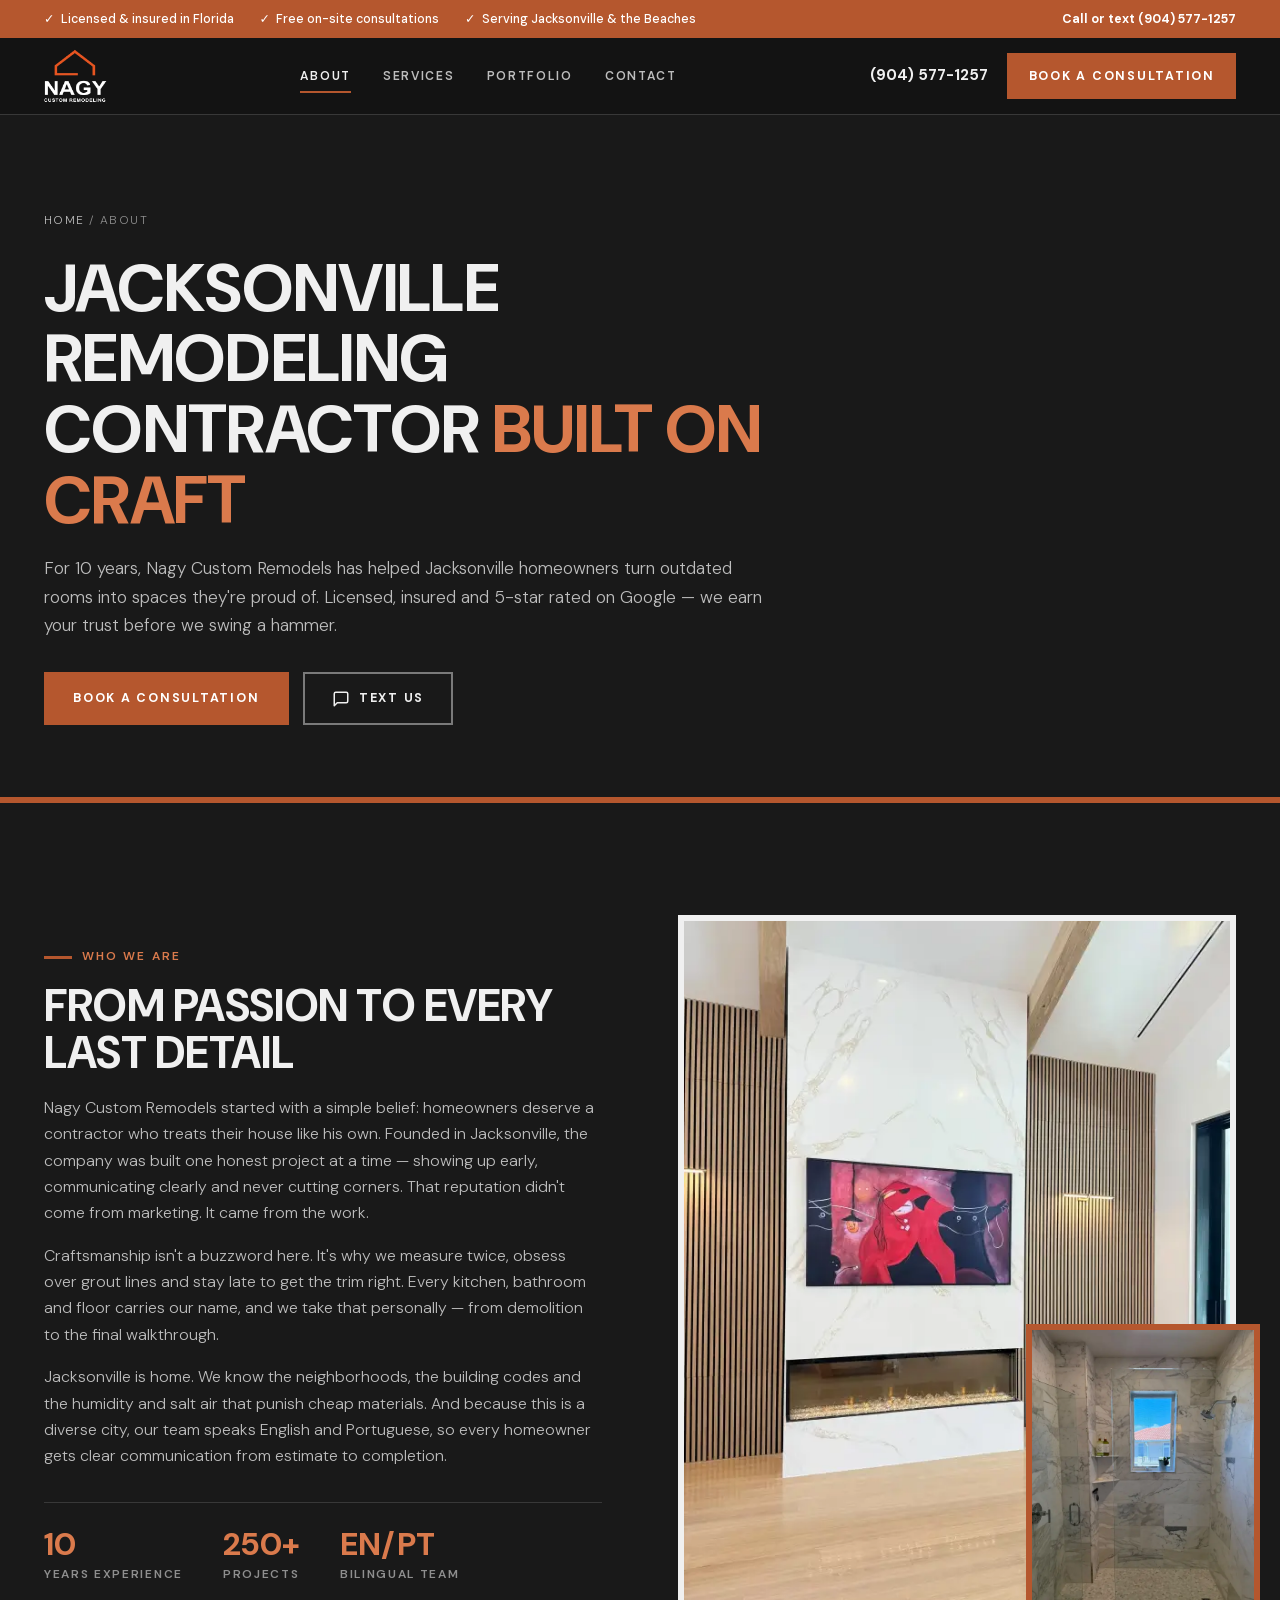
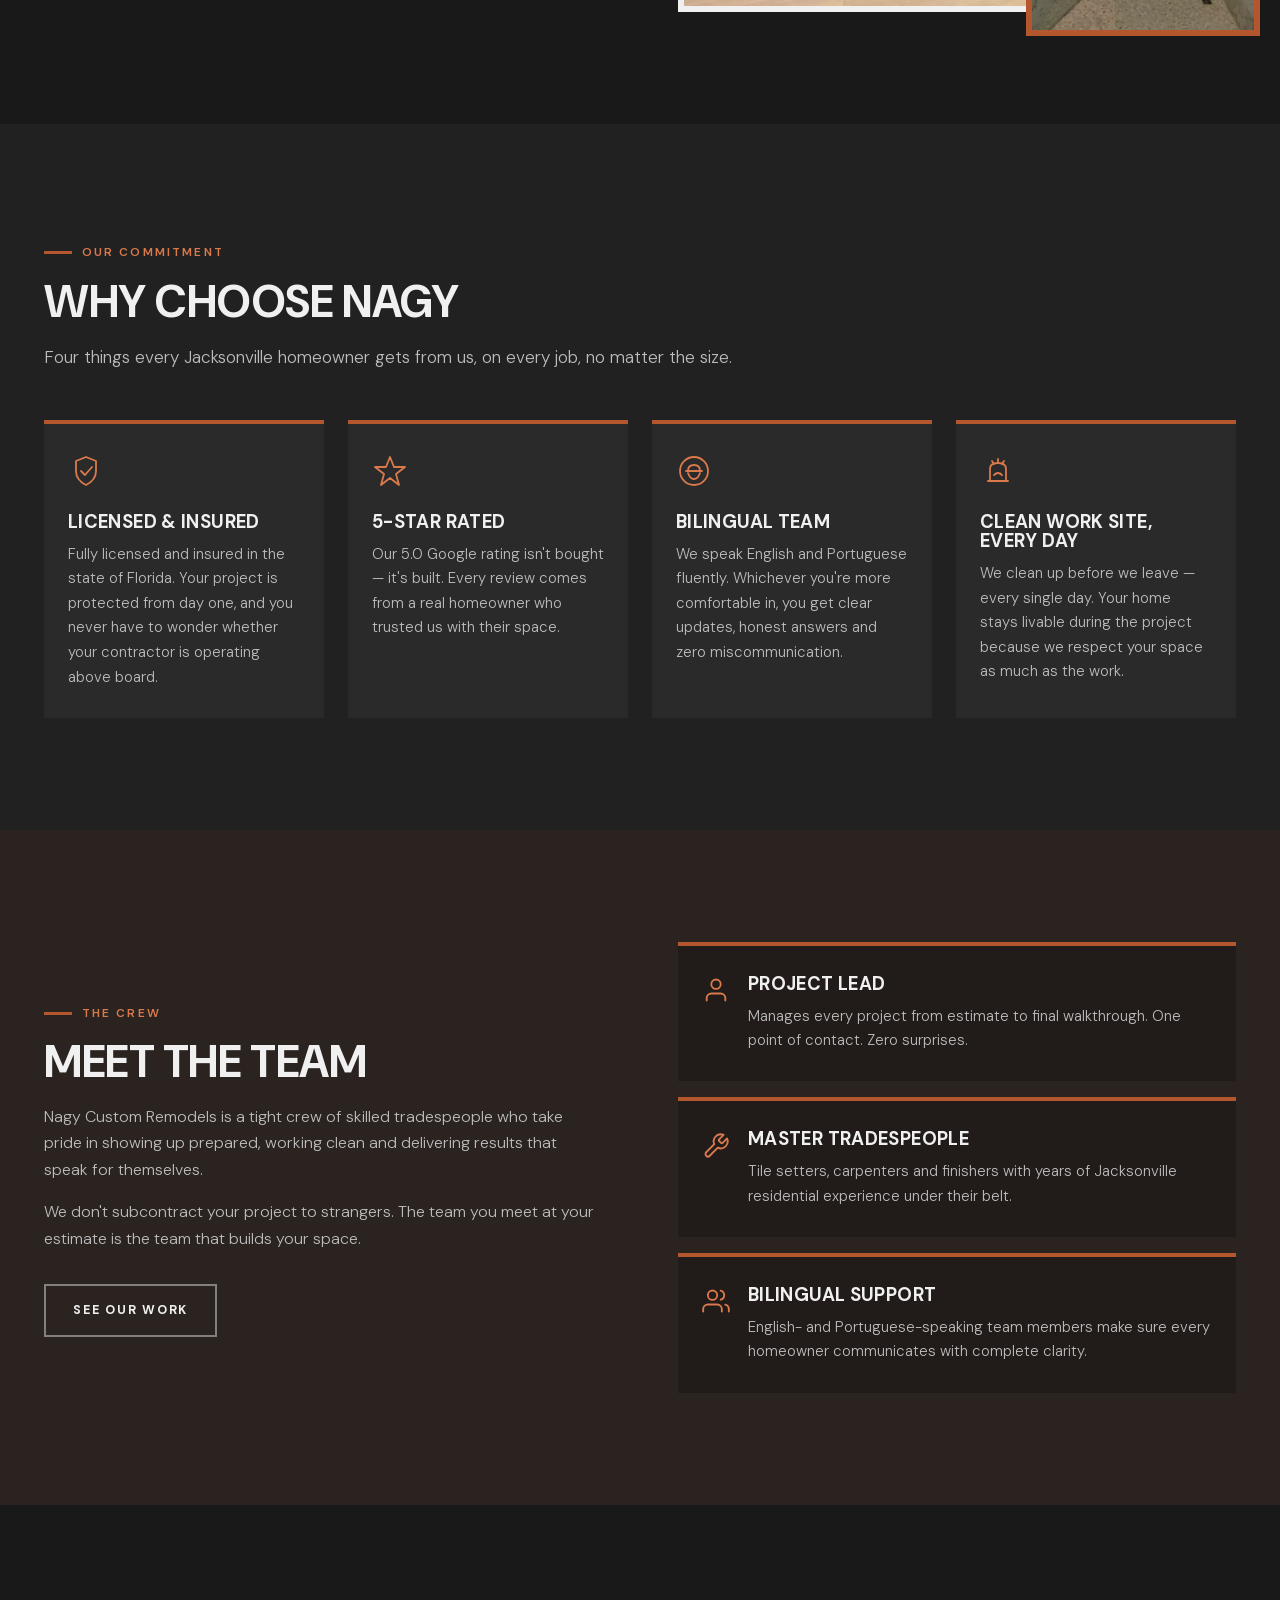
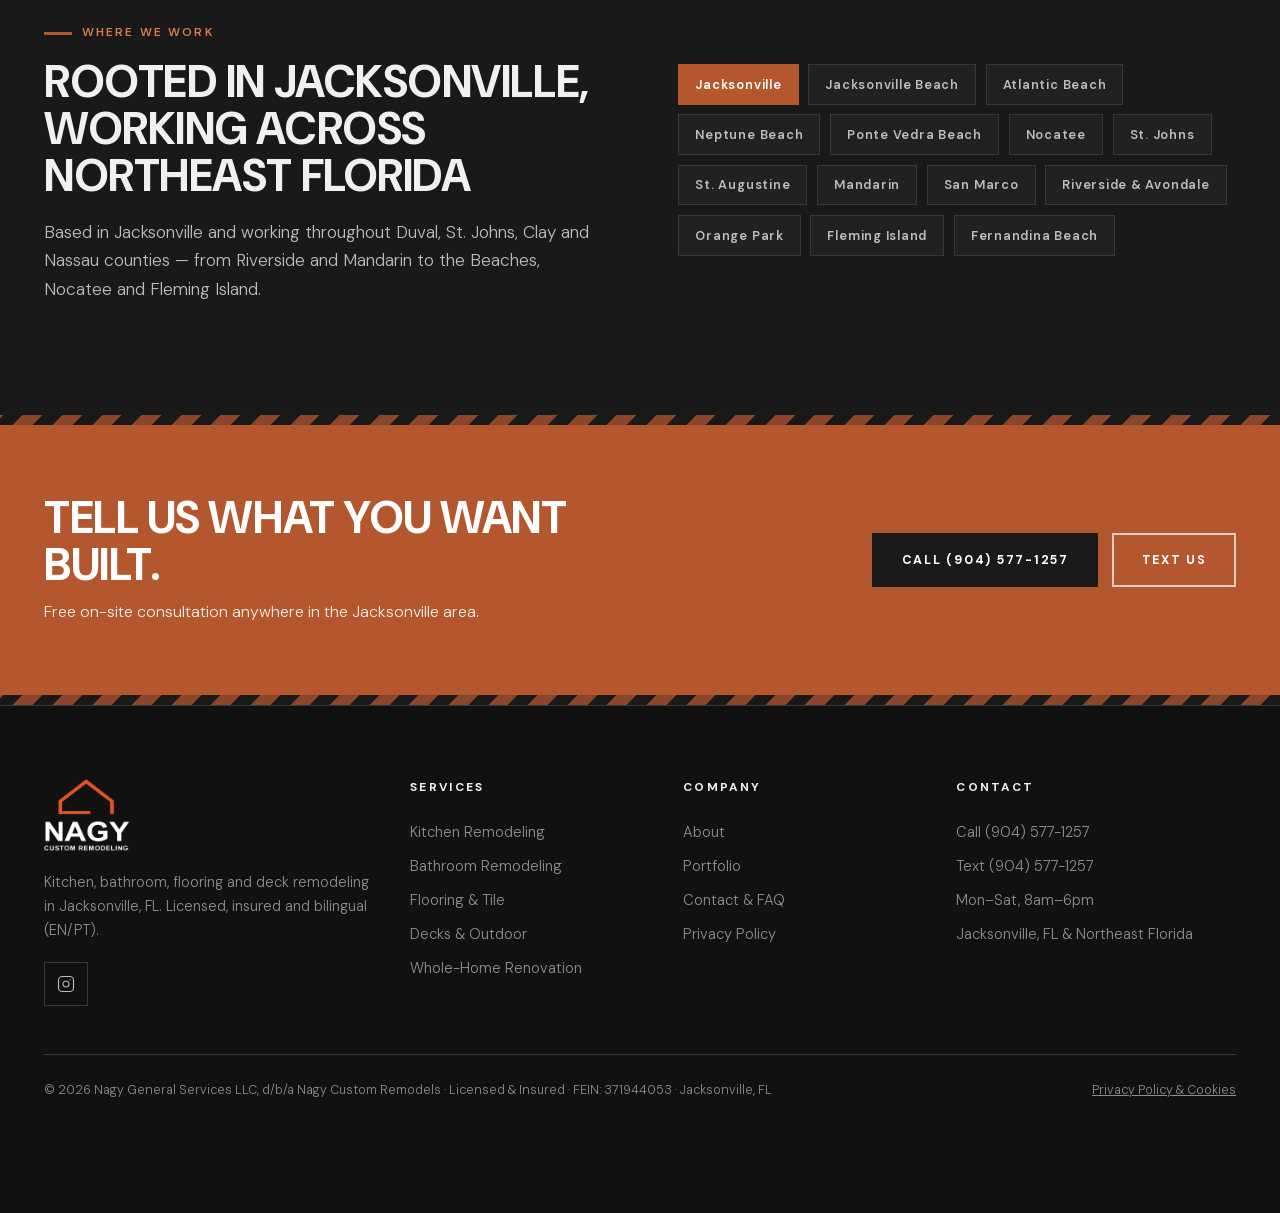
==== about/index.html @ 558ab545 "OG image nova (1200x630 JPG, nome Nagy Custom Remodels, foto nova) com og:image:type e og:image:alt " ====
<!DOCTYPE html>
<html lang="en" class="no-js">
<head>
  <meta charset="UTF-8">
  <meta name="facebook-domain-verification" content="wzfsiqrgyurxr0s23bkiso5p03whex" />
  <meta name="viewport" content="width=device-width, initial-scale=1.0">
  <title>About Nagy Custom Remodels | Jacksonville, FL Contractor</title>
  <meta name="description" content="Meet Nagy Custom Remodels: a licensed, insured, bilingual remodeling crew with 10 years and 250+ projects across Jacksonville and Northeast Florida.">
  <link rel="canonical" href="https://nagycustomremodels.com/about/">

  <meta property="og:type"        content="website">
  <meta property="og:site_name"   content="Nagy Custom Remodels">
  <meta property="og:url"         content="https://nagycustomremodels.com/about/">
  <meta property="og:title"       content="About Nagy Custom Remodels | Jacksonville, FL Remodeling Contractor">
  <meta property="og:description" content="A Jacksonville remodeling crew built on craft and driven by trust. Licensed, insured, bilingual (EN/PT), 250+ projects across Northeast Florida.">
  <meta property="og:image"       content="https://nagycustomremodels.com/assets/og-nagy-custom-remodels-jacksonville-fl.jpg">
  <meta property="og:image:width" content="1200">
  <meta property="og:image:height" content="630">
  <meta property="og:image:type" content="image/jpeg">
  <meta property="og:image:alt" content="Nagy Custom Remodels: kitchen and bath remodeling in Jacksonville, FL. Call (904) 577-1257.">
  <meta property="og:locale"      content="en_US">
  <meta name="twitter:card"        content="summary_large_image">
  <meta name="twitter:title"       content="About Nagy Custom Remodels | Jacksonville, FL">
  <meta name="twitter:description" content="A Jacksonville remodeling crew built on craft and driven by trust. Licensed, insured and bilingual.">
  <meta name="twitter:image"       content="https://nagycustomremodels.com/assets/og-nagy-custom-remodels-jacksonville-fl.jpg">
  <meta name="theme-color" content="#191919">

  <script type="application/ld+json">
  {
    "@context": "https://schema.org",
    "@graph": [
      {
        "@type": "GeneralContractor",
        "@id": "https://nagycustomremodels.com/#business",
        "name": "Nagy Custom Remodels",
        "legalName": "Nagy General Services LLC",
        "url": "https://nagycustomremodels.com/",
        "telephone": "+1-904-577-1257",
        "logo": "https://nagycustomremodels.com/assets/icon-512.png",
        "image": [
          "https://nagycustomremodels.com/assets/primary-bathroom-freestanding-tub-marble-walls-jacksonville-fl.webp",
          "https://nagycustomremodels.com/assets/kitchen-remodel-white-cabinets-island.webp"
        ],
        "description": "Licensed and insured remodeling contractor in Jacksonville, FL: kitchen and bathroom remodeling, flooring, tile, decks, built-ins and whole-home renovations across Northeast Florida.",
        "priceRange": "$$-$$$",
        "knowsLanguage": ["en", "pt"],
        "address": { "@type": "PostalAddress", "addressLocality": "Jacksonville", "addressRegion": "FL", "addressCountry": "US" },
        "geo": { "@type": "GeoCoordinates", "latitude": 30.3322, "longitude": -81.6557 },
        "areaServed": [
          { "@type": "City", "name": "Jacksonville, FL" },
          { "@type": "City", "name": "Jacksonville Beach, FL" },
          { "@type": "City", "name": "Atlantic Beach, FL" },
          { "@type": "City", "name": "Neptune Beach, FL" },
          { "@type": "City", "name": "Ponte Vedra Beach, FL" },
          { "@type": "Place", "name": "Nocatee, FL" },
          { "@type": "Place", "name": "St. Johns, FL" },
          { "@type": "City", "name": "St. Augustine, FL" },
          { "@type": "City", "name": "Orange Park, FL" },
          { "@type": "Place", "name": "Fleming Island, FL" },
          { "@type": "City", "name": "Fernandina Beach, FL" }
        ],
        "openingHoursSpecification": {
          "@type": "OpeningHoursSpecification",
          "dayOfWeek": ["Monday","Tuesday","Wednesday","Thursday","Friday","Saturday"],
          "opens": "08:00",
          "closes": "18:00"
        },
        "sameAs": ["https://www.instagram.com/nagycustomremodels", "https://g.page/r/CTS8U1uaVWHhEBM"]
      },
      {
        "@type": "BreadcrumbList",
        "@id": "https://nagycustomremodels.com/about/#breadcrumb",
        "itemListElement": [
          { "@type": "ListItem", "position": 1, "name": "Home", "item": "https://nagycustomremodels.com/" },
          { "@type": "ListItem", "position": 2, "name": "About", "item": "https://nagycustomremodels.com/about/" }
        ]
      },
      {
        "@type": "AboutPage",
        "@id": "https://nagycustomremodels.com/about/#webpage",
        "url": "https://nagycustomremodels.com/about/",
        "name": "About Nagy Custom Remodels | Jacksonville, FL Contractor",
        "description": "Meet Nagy Custom Remodels: a licensed, insured, bilingual remodeling crew with 10 years and 250+ projects across Jacksonville and Northeast Florida.",
        "inLanguage": "en-US",
        "about": { "@id": "https://nagycustomremodels.com/#business" },
        "mainEntity": { "@id": "https://nagycustomremodels.com/#business" },
        "breadcrumb": { "@id": "https://nagycustomremodels.com/about/#breadcrumb" },
        "primaryImageOfPage": "https://nagycustomremodels.com/assets/living-room-fireplace-marble-wood-slat-wall-jacksonville-fl.webp"
      }
    ]
  }
  </script>

  <!-- Google Tag Manager (adiado: 1ª interação ou 3 s após o load, para não travar o carregamento) -->
  <script>(function(w,d){w.dataLayer=w.dataLayer||[];var ev=['scroll','pointerdown','keydown','touchstart'],done=0;
  function go(){if(done)return;done=1;ev.forEach(function(e){w.removeEventListener(e,go)});
  w.dataLayer.push({'gtm.start':new Date().getTime(),event:'gtm.js'});var j=d.createElement('script');
  j.async=true;j.src='https://www.googletagmanager.com/gtm.js?id=GTM-T8LSBB48';d.head.appendChild(j)}
  ev.forEach(function(e){w.addEventListener(e,go,{passive:true})});
  w.addEventListener('load',function(){setTimeout(go,3000)})})(window,document);</script>
  <!-- End Google Tag Manager -->

  <link rel="icon" type="image/png" sizes="48x48" href="/assets/favicon-48.png">
  <link rel="manifest" href="/manifest.json">
  <link rel="apple-touch-icon" href="/assets/apple-touch-icon.png">
  <link rel="preload" href="/assets/fonts/dmsans-latin.woff2" as="font" type="font/woff2" crossorigin>
  <link rel="stylesheet" href="/assets/style.css">
  <script src="/assets/site.js" defer></script>
  <style>
    /* about: ícones dos diferenciais e lista da equipe (não existem no style.css) */
    .feat-ico { width: 36px; height: 36px; color: var(--accent-l); margin-bottom: 1rem; }
    .team-list { display: grid; gap: 1rem; }
    .team-list .feat { display: grid; grid-template-columns: auto 1fr; gap: 0 1.1rem; align-items: start; background: rgba(0,0,0,.22); }
    .team-list .feat-ico { width: 28px; height: 28px; margin: .1rem 0 0; grid-row: span 2; }
  </style>
</head>
<body>
<!-- Google Tag Manager (noscript) -->
<noscript><iframe src="https://www.googletagmanager.com/ns.html?id=GTM-T8LSBB48"
height="0" width="0" style="display:none;visibility:hidden"></iframe></noscript>
<!-- End Google Tag Manager (noscript) -->
<a class="skip-link" href="#main">Skip to content</a>

<div class="topbar">
  <div class="container">
    <div class="topbar-items">
      <span>Licensed &amp; insured in Florida</span>
      <span>Free on-site consultations</span>
      <span>Serving Jacksonville &amp; the Beaches</span>
    </div>
    <a href="tel:+19045771257">Call or text (904) 577-1257</a>
  </div>
</div>

<header class="nav" id="mainNav">
  <div class="container nav-inner">
    <a href="/" class="logo" aria-label="Nagy Custom Remodels — home">
      <img src="/assets/logo-original-branco.webp" alt="Nagy Custom Remodels" width="210" height="180">
    </a>
    <nav aria-label="Main">
      <ul class="nav-links">
        <li><a href="/about/" aria-current="page">About</a></li>
        <li><a href="/services/">Services</a></li>
        <li><a href="/portfolio/">Portfolio</a></li>
        <li><a href="/contact/">Contact</a></li>
      </ul>
    </nav>
    <div class="nav-right">
      <a href="tel:+19045771257" class="nav-phone">(904) 577-1257</a>
      <a href="/contact/#book" class="btn">Book a Consultation</a>
      <button class="hamburger" id="hamburger" type="button" aria-label="Open menu" aria-expanded="false" aria-controls="mobMenu">
        <span></span><span></span><span></span>
      </button>
    </div>
  </div>
</header>

<div class="mob-menu" id="mobMenu">
  <a href="/about/" aria-current="page">About</a>
  <a href="/services/">Services</a>
  <a href="/portfolio/">Portfolio</a>
  <a href="/contact/">Contact</a>
  <a href="tel:+19045771257">Call (904) 577-1257</a>
  <a href="sms:+19045771257">Text us (iMessage / SMS)</a>
  <a href="https://instagram.com/nagycustomremodels" target="_blank" rel="noopener noreferrer">Instagram @nagycustomremodels</a>
  <a href="/contact/#book" class="btn">Book a Consultation</a>
</div>

<main id="main">

<!-- ═══════════ PAGE HERO ═══════════ -->
<section class="page-hero">
  <div class="container">
    <p class="breadcrumb"><a href="/">Home</a> / <span aria-current="page">About</span></p>
    <h1 class="h1">Jacksonville Remodeling Contractor <em>Built on Craft</em></h1>
    <p class="lead">For 10 years, Nagy Custom Remodels has helped Jacksonville homeowners turn outdated rooms into spaces they're proud of. Licensed, insured and 5-star rated on Google — we earn your trust before we swing a hammer.</p>
    <div class="btn-row" style="margin-top:2rem">
      <a href="/contact/#book" class="btn">Book a Consultation</a>
      <a href="sms:+19045771257" class="btn btn-ghost">
        <svg width="18" height="18" viewBox="0 0 24 24" fill="none" stroke="currentColor" stroke-width="2" stroke-linecap="round" stroke-linejoin="round" aria-hidden="true"><path d="M21 15a2 2 0 0 1-2 2H7l-4 4V5a2 2 0 0 1 2-2h14a2 2 0 0 1 2 2z"/></svg>
        Text Us
      </a>
    </div>
  </div>
</section>

<!-- ═══════════ OUR STORY ═══════════ -->
<section class="sec" id="story">
  <div class="container split">
    <div class="split-copy">
      <span class="eyebrow reveal">Who we are</span>
      <h2 class="h2 reveal d1">From passion to every last detail</h2>
      <p class="reveal d2">Nagy Custom Remodels started with a simple belief: homeowners deserve a contractor who treats their house like his own. Founded in Jacksonville, the company was built one honest project at a time — showing up early, communicating clearly and never cutting corners. That reputation didn't come from marketing. It came from the work.</p>
      <p class="reveal d2">Craftsmanship isn't a buzzword here. It's why we measure twice, obsess over grout lines and stay late to get the trim right. Every kitchen, bathroom and floor carries our name, and we take that personally — from demolition to the final walkthrough.</p>
      <p class="reveal d3">Jacksonville is home. We know the neighborhoods, the building codes and the humidity and salt air that punish cheap materials. And because this is a diverse city, our team speaks English and Portuguese, so every homeowner gets clear communication from estimate to completion.</p>
      <div class="mini-stats reveal d3">
        <div><strong>10</strong><span>Years experience</span></div>
        <div><strong>250+</strong><span>Projects</span></div>
        <div><strong>EN/PT</strong><span>Bilingual team</span></div>
      </div>
    </div>
    <div class="split-media reveal d1">
      <img src="/assets/living-room-fireplace-marble-wood-slat-wall-jacksonville-fl-600.webp" alt="Living room renovation with marble fireplace surround and wood slat wall in Jacksonville, FL" width="600" height="800">
      <img class="split-inset" src="/assets/walk-in-shower-marble-frameless-glass-jacksonville-fl-600.webp" alt="Marble walk-in shower with frameless glass in Jacksonville, FL" width="600" height="800" loading="lazy">
    </div>
  </div>
</section>

<!-- ═══════════ WHY CHOOSE NAGY ═══════════ -->
<section class="sec sec-alt" id="why">
  <div class="container">
    <div class="sec-head">
      <span class="eyebrow reveal">Our commitment</span>
      <h2 class="h2 reveal d1">Why choose Nagy</h2>
      <p class="lead reveal d2">Four things every Jacksonville homeowner gets from us, on every job, no matter the size.</p>
    </div>
    <div class="feat-grid">
      <div class="feat reveal">
        <svg class="feat-ico" viewBox="0 0 36 36" fill="none" stroke="currentColor" stroke-width="1.8" stroke-linecap="round" stroke-linejoin="round" aria-hidden="true"><path d="M18 4 L28 8 L28 18 Q28 27 18 32 Q8 27 8 18 L8 8 Z"/><polyline points="13,18 17,22 24,14"/></svg>
        <h3 class="h3">Licensed &amp; Insured</h3>
        <p>Fully licensed and insured in the state of Florida. Your project is protected from day one, and you never have to wonder whether your contractor is operating above board.</p>
      </div>
      <div class="feat reveal d1">
        <svg class="feat-ico" viewBox="0 0 36 36" fill="none" stroke="currentColor" stroke-width="1.8" stroke-linecap="round" stroke-linejoin="round" aria-hidden="true"><polygon points="18,4 22,14 33,14 24,21 27,32 18,25 9,32 12,21 3,14 14,14"/></svg>
        <h3 class="h3">5-Star Rated</h3>
        <p>Our 5.0 Google rating isn't bought — it's built. Every review comes from a real homeowner who trusted us with their space.</p>
      </div>
      <div class="feat reveal d2">
        <svg class="feat-ico" viewBox="0 0 36 36" fill="none" stroke="currentColor" stroke-width="1.8" stroke-linecap="round" stroke-linejoin="round" aria-hidden="true"><circle cx="18" cy="18" r="14"/><path d="M12 18 Q12 12 18 12 Q24 12 24 18"/><path d="M12 20 Q14 26 18 26 Q22 26 24 20"/><line x1="10" y1="18" x2="26" y2="18"/></svg>
        <h3 class="h3">Bilingual Team</h3>
        <p>We speak English and Portuguese fluently. Whichever you're more comfortable in, you get clear updates, honest answers and zero miscommunication.</p>
      </div>
      <div class="feat reveal d3">
        <svg class="feat-ico" viewBox="0 0 36 36" fill="none" stroke="currentColor" stroke-width="1.8" stroke-linecap="round" stroke-linejoin="round" aria-hidden="true"><path d="M8 28 L28 28"/><path d="M10 28 L10 16 Q10 10 18 10 Q26 10 26 16 L26 28"/><path d="M14 22 Q18 18 22 22"/><line x1="18" y1="10" x2="18" y2="6"/><line x1="12" y1="8" x2="14" y2="11"/><line x1="24" y1="8" x2="22" y2="11"/></svg>
        <h3 class="h3">Clean Work Site, Every Day</h3>
        <p>We clean up before we leave — every single day. Your home stays livable during the project because we respect your space as much as the work.</p>
      </div>
    </div>
  </div>
</section>

<!-- ═══════════ MEET THE TEAM ═══════════ -->
<section class="sec sec-brown" id="team">
  <div class="container split">
    <div class="split-copy">
      <span class="eyebrow reveal">The crew</span>
      <h2 class="h2 reveal d1">Meet the team</h2>
      <p class="reveal d2">Nagy Custom Remodels is a tight crew of skilled tradespeople who take pride in showing up prepared, working clean and delivering results that speak for themselves.</p>
      <p class="reveal d2">We don't subcontract your project to strangers. The team you meet at your estimate is the team that builds your space.</p>
      <div class="btn-row reveal d3" style="margin-top:2rem">
        <a href="/portfolio/" class="btn btn-ghost">See our work</a>
      </div>
    </div>
    <div class="team-list">
      <div class="feat reveal">
        <svg class="feat-ico" viewBox="0 0 24 24" fill="none" stroke="currentColor" stroke-width="1.6" stroke-linecap="round" stroke-linejoin="round" aria-hidden="true"><path d="M20 21v-2a4 4 0 0 0-4-4H8a4 4 0 0 0-4 4v2"/><circle cx="12" cy="7" r="4"/></svg>
        <h3 class="h3">Project Lead</h3>
        <p>Manages every project from estimate to final walkthrough. One point of contact. Zero surprises.</p>
      </div>
      <div class="feat reveal d1">
        <svg class="feat-ico" viewBox="0 0 24 24" fill="none" stroke="currentColor" stroke-width="1.6" stroke-linecap="round" stroke-linejoin="round" aria-hidden="true"><path d="M14.7 6.3a1 1 0 0 0 0 1.4l1.6 1.6a1 1 0 0 0 1.4 0l3.77-3.77a6 6 0 0 1-7.94 7.94l-6.91 6.91a2.12 2.12 0 0 1-3-3l6.91-6.91a6 6 0 0 1 7.94-7.94l-3.76 3.76z"/></svg>
        <h3 class="h3">Master Tradespeople</h3>
        <p>Tile setters, carpenters and finishers with years of Jacksonville residential experience under their belt.</p>
      </div>
      <div class="feat reveal d2">
        <svg class="feat-ico" viewBox="0 0 24 24" fill="none" stroke="currentColor" stroke-width="1.6" stroke-linecap="round" stroke-linejoin="round" aria-hidden="true"><path d="M17 21v-2a4 4 0 0 0-4-4H5a4 4 0 0 0-4 4v2"/><circle cx="9" cy="7" r="4"/><path d="M23 21v-2a4 4 0 0 0-3-3.87"/><path d="M16 3.13a4 4 0 0 1 0 7.75"/></svg>
        <h3 class="h3">Bilingual Support</h3>
        <p>English- and Portuguese-speaking team members make sure every homeowner communicates with complete clarity.</p>
      </div>
    </div>
  </div>
</section>

<!-- ═══════════ SERVICE AREA ═══════════ -->
<section class="sec" id="service-area">
  <div class="container split">
    <div>
      <span class="eyebrow reveal">Where we work</span>
      <h2 class="h2 reveal d1">Rooted in Jacksonville, working across Northeast Florida</h2>
      <p class="lead reveal d2">Based in Jacksonville and working throughout Duval, St. Johns, Clay and Nassau counties — from Riverside and Mandarin to the Beaches, Nocatee and Fleming Island.</p>
    </div>
    <div class="areas reveal d2">
      <span class="area-tag main">Jacksonville</span>
      <span class="area-tag">Jacksonville Beach</span>
      <span class="area-tag">Atlantic Beach</span>
      <span class="area-tag">Neptune Beach</span>
      <span class="area-tag">Ponte Vedra Beach</span>
      <span class="area-tag">Nocatee</span>
      <span class="area-tag">St. Johns</span>
      <span class="area-tag">St. Augustine</span>
      <span class="area-tag">Mandarin</span>
      <span class="area-tag">San Marco</span>
      <span class="area-tag">Riverside &amp; Avondale</span>
      <span class="area-tag">Orange Park</span>
      <span class="area-tag">Fleming Island</span>
      <span class="area-tag">Fernandina Beach</span>
    </div>
  </div>
</section>

<!-- ═══════════ CTA ═══════════ -->
<section class="cta-band">
  <div class="container cta-inner">
    <div>
      <h2 class="h2">Tell us what you want built.</h2>
      <p>Free on-site consultation anywhere in the Jacksonville area.</p>
    </div>
    <div class="btn-row">
      <a href="tel:+19045771257" class="btn btn-dark">Call (904) 577-1257</a>
      <a href="sms:+19045771257" class="btn btn-ghost">Text us</a>
    </div>
  </div>
</section>

</main>

<!-- ═══════════ FOOTER ═══════════ -->
<footer class="footer">
  <div class="container">
    <div class="footer-grid">
      <div>
        <a href="/" class="footer-logo"><img src="/assets/logo-original-branco.webp" alt="Nagy Custom Remodels" width="210" height="180" loading="lazy"></a>
        <p class="footer-tagline">Kitchen, bathroom, flooring and deck remodeling in Jacksonville, FL. Licensed, insured and bilingual (EN/PT).</p>
        <a href="https://instagram.com/nagycustomremodels" target="_blank" rel="noopener noreferrer" class="footer-social" aria-label="Instagram">
          <svg width="18" height="18" viewBox="0 0 24 24" fill="none" stroke="currentColor" stroke-width="1.5" stroke-linecap="round" stroke-linejoin="round" aria-hidden="true"><rect x="2" y="2" width="20" height="20" rx="5" ry="5"/><path d="M16 11.37A4 4 0 1 1 12.63 8 4 4 0 0 1 16 11.37z"/><line x1="17.5" y1="6.5" x2="17.51" y2="6.5"/></svg>
        </a>
      </div>
      <div>
        <p class="footer-h">Services</p>
        <a href="/services/#kitchen" class="footer-link">Kitchen Remodeling</a>
        <a href="/services/#bathroom" class="footer-link">Bathroom Remodeling</a>
        <a href="/services/#flooring" class="footer-link">Flooring &amp; Tile</a>
        <a href="/services/#decks" class="footer-link">Decks &amp; Outdoor</a>
        <a href="/services/#whole-home" class="footer-link">Whole-Home Renovation</a>
      </div>
      <div>
        <p class="footer-h">Company</p>
        <a href="/about/" class="footer-link">About</a>
        <a href="/portfolio/" class="footer-link">Portfolio</a>
        <a href="/contact/" class="footer-link">Contact &amp; FAQ</a>
        <a href="/privacy/" class="footer-link">Privacy Policy</a>
      </div>
      <div>
        <p class="footer-h">Contact</p>
        <a href="tel:+19045771257" class="footer-link">Call (904) 577-1257</a>
        <a href="sms:+19045771257" class="footer-link">Text (904) 577-1257</a>
        <span class="footer-link">Mon–Sat, 8am–6pm</span>
        <span class="footer-link">Jacksonville, FL &amp; Northeast Florida</span>
      </div>
    </div>
    <div class="footer-bottom">
      <p>© <span id="footerYear">2026</span> Nagy General Services LLC, d/b/a Nagy Custom Remodels · Licensed &amp; Insured · FEIN: 371944053 · Jacksonville, FL</p>
      <a href="/privacy/">Privacy Policy &amp; Cookies</a>
    </div>
  </div>
</footer>

<nav class="action-bar" aria-label="Quick contact">
  <a href="tel:+19045771257">Call</a>
  <a href="sms:+19045771257">Text</a>
  <a href="/contact/#book">Book a visit</a>
</nav>
</body>
</html>
---- assets/style.css ----
/* ─────────────────────────────────────────────
   Nagy Custom Remodels — Shared Stylesheet
   Dark system: #191919 base, terracotta accent
   ───────────────────────────────────────────── */

/* ── FONTS (self-hosted) ── */
@font-face {
  font-family: 'DM Sans';
  font-style: normal;
  font-weight: 300 700;
  font-display: swap;
  src: url('fonts/dmsans-latin.woff2') format('woff2');
  unicode-range: U+0000-00FF, U+0131, U+0152-0153, U+02BB-02BC, U+02C6, U+02DA, U+02DC, U+0304, U+0308, U+0329, U+2000-206F, U+20AC, U+2122, U+2191, U+2193, U+2212, U+2215, U+FEFF, U+FFFD;
}
@font-face {
  font-family: 'DM Sans';
  font-style: italic;
  font-weight: 300;
  font-display: swap;
  src: url('fonts/dmsans-latin-italic300.woff2') format('woff2');
  unicode-range: U+0000-00FF, U+0131, U+0152-0153, U+02BB-02BC, U+02C6, U+02DA, U+02DC, U+0304, U+0308, U+0329, U+2000-206F, U+20AC, U+2122, U+2191, U+2193, U+2212, U+2215, U+FEFF, U+FFFD;
}

/* ── TOKENS ── */
:root {
  --bg:       #191919;
  --bg2:      #212121;
  --bg3:      #2A2A2A;
  --brown:    #2A2320;
  --line:     #383838;
  --ink:      #F0F0F0;
  --ink-2:    #BDBDBD;
  --ink-3:    #8F8F8F;
  --accent:   #B5572E;
  --accent-d: #8B4528;
  --accent-l: #DA7A4C;   /* accent for small text on dark (AA) */
  --paper:    #F5F5F5;
  --paper-ink:#1A1A1A;
  --white:    #FFFFFF;
  --font:     'DM Sans', system-ui, sans-serif;
  --max:      1240px;
  --nav:      76px;
  --pad:      clamp(4.5rem, 9vw, 7rem);
}

/* ── RESET / BASE ── */
*, *::before, *::after { box-sizing: border-box; margin: 0; padding: 0; }
html { -webkit-text-size-adjust: 100%; }
@media (min-width: 901px) and (prefers-reduced-motion: no-preference) { html { scroll-behavior: smooth; } }
body {
  background: var(--bg);
  color: var(--ink);
  font-family: var(--font);
  font-weight: 300;
  font-size: 1rem;
  line-height: 1.65;
  overflow-x: hidden;
}
img, video { display: block; max-width: 100%; height: auto; }
a { color: inherit; }
button, input, select, textarea { font: inherit; color: inherit; }
:focus-visible { outline: 2px solid var(--accent-l); outline-offset: 3px; }
.container { max-width: var(--max); margin: 0 auto; padding: 0 1.5rem; }
.skip-link {
  position: absolute; left: 1rem; top: -100px; z-index: 300;
  background: var(--accent); color: var(--white); padding: .6rem 1rem; font-weight: 600; text-decoration: none;
}
.skip-link:focus { top: 1rem; }
.sr-only { position: absolute; width: 1px; height: 1px; overflow: hidden; clip: rect(0 0 0 0); white-space: nowrap; }

/* ── TYPE ── */
.eyebrow {
  display: inline-flex; align-items: center; gap: .6rem;
  font-size: .75rem; font-weight: 600; letter-spacing: .18em; text-transform: uppercase;
  color: var(--accent-l); margin-bottom: 1rem;
}
.eyebrow::before { content: ''; width: 28px; height: 3px; background: var(--accent); }
.h1, .h2, .h3 { font-weight: 700; line-height: 1.05; letter-spacing: -.01em; text-transform: uppercase; }
.h1 { font-size: clamp(2.3rem, 5.4vw, 4.2rem); }
.h2 { font-size: clamp(1.8rem, 3.6vw, 2.8rem); margin-bottom: 1.1rem; }
.h3 { font-size: 1.15rem; letter-spacing: .02em; }
.h1 em, .h2 em { font-style: normal; color: var(--accent-l); }
.lead { font-size: 1.08rem; color: var(--ink-2); max-width: 60ch; }
.sec { padding: var(--pad) 0; }
.sec-head { max-width: 760px; margin-bottom: 3rem; }
.sec-head.center { margin-left: auto; margin-right: auto; text-align: center; }
.sec-head.center .eyebrow { justify-content: center; }
.sec-alt { background: var(--bg2); }
.sec-brown { background: var(--brown); }
.sec-paper { background: var(--paper); color: var(--paper-ink); }
.sec-paper .lead { color: #4A4A4A; }
.sec-paper .eyebrow { color: var(--accent-d); }

/* ── BUTTONS ── */
.btn {
  display: inline-flex; align-items: center; justify-content: center; gap: .55rem;
  min-height: 52px; padding: .9rem 1.7rem;
  font-size: .78rem; font-weight: 700; letter-spacing: .14em; text-transform: uppercase;
  text-decoration: none; border: 2px solid var(--accent); background: var(--accent); color: var(--white);
  cursor: pointer; transition: background .2s, border-color .2s, color .2s, transform .2s;
}
.btn:hover { background: var(--accent-d); border-color: var(--accent-d); }
.btn-ghost { background: transparent; border-color: rgba(240,240,240,.45); color: var(--ink); }
.btn-ghost:hover { background: var(--ink); border-color: var(--ink); color: var(--paper-ink); }
.btn-dark { background: var(--paper-ink); border-color: var(--paper-ink); }
.btn-dark:hover { background: #000; border-color: #000; }
.btn svg { flex-shrink: 0; }
.link-arrow {
  display: inline-flex; align-items: center; gap: .45rem;
  font-size: .76rem; font-weight: 700; letter-spacing: .14em; text-transform: uppercase;
  color: var(--accent-l); text-decoration: none;
}
.link-arrow:hover { color: var(--ink); }

/* ── TOP BAR ── */
.topbar { background: var(--accent); color: var(--white); font-size: .78rem; font-weight: 500; }
.topbar .container { display: flex; justify-content: space-between; align-items: center; gap: 1rem; min-height: 38px; }
.topbar a { text-decoration: none; font-weight: 700; }
.topbar-items { display: flex; gap: 1.6rem; }
.topbar-items span::before { content: '✓'; margin-right: .4rem; }

/* ── NAV ── */
.nav {
  position: sticky; top: 0; z-index: 100;
  background: rgba(20,20,20,.97); border-bottom: 1px solid var(--line);
}
.nav-inner { display: flex; align-items: center; justify-content: space-between; gap: 1.5rem; height: var(--nav); }
.logo img { height: 54px; width: auto; }
.nav-links { display: flex; gap: 2rem; list-style: none; }
.nav-links a {
  font-size: .76rem; font-weight: 600; letter-spacing: .14em; text-transform: uppercase;
  text-decoration: none; color: var(--ink-2); padding: .4rem 0; border-bottom: 2px solid transparent;
}
.nav-links a:hover, .nav-links a[aria-current="page"] { color: var(--ink); border-bottom-color: var(--accent); }
.nav-right { display: flex; align-items: center; gap: 1.2rem; }
.nav-phone { font-weight: 700; font-size: .95rem; text-decoration: none; color: var(--ink); white-space: nowrap; }
.nav-phone:hover { color: var(--accent-l); }
.nav .btn { min-height: 44px; padding: .65rem 1.2rem; }
.hamburger {
  display: none; width: 44px; height: 44px; background: none; border: 1px solid var(--line);
  cursor: pointer; flex-direction: column; justify-content: center; align-items: center; gap: 5px;
}
.hamburger span { display: block; width: 20px; height: 2px; background: var(--ink); transition: transform .25s, opacity .25s; }
.hamburger[aria-expanded="true"] span:nth-child(1) { transform: translateY(7px) rotate(45deg); }
.hamburger[aria-expanded="true"] span:nth-child(2) { opacity: 0; }
.hamburger[aria-expanded="true"] span:nth-child(3) { transform: translateY(-7px) rotate(-45deg); }
.mob-menu {
  display: none; position: fixed; inset: var(--nav) 0 0 0; z-index: 99;
  background: var(--bg); padding: 1.5rem; overflow-y: auto; flex-direction: column;
}
.mob-menu.open { display: flex; }
.mob-menu a {
  display: flex; align-items: center; gap: .7rem; padding: 1rem 0; border-bottom: 1px solid var(--line);
  font-size: 1.05rem; font-weight: 600; text-transform: uppercase; letter-spacing: .08em; text-decoration: none;
}
.mob-menu .btn { margin-top: 1.5rem; border-bottom: 2px solid var(--accent); justify-content: center; }

/* ── HERO (home) ── */
.hero { position: relative; border-bottom: 6px solid var(--accent); }
.hero-grid {
  display: grid; grid-template-columns: 1.05fr .95fr; gap: 3.5rem; align-items: center;
  padding-top: clamp(3rem, 7vw, 5.5rem); padding-bottom: clamp(3.5rem, 7vw, 5.5rem);
}
.hero-tags { display: flex; flex-wrap: wrap; gap: .4rem 1rem; margin-bottom: 1.4rem; font-size: .75rem; font-weight: 600; letter-spacing: .16em; text-transform: uppercase; color: var(--ink-3); }
.hero-tags span + span::before { content: '/'; margin-right: 1rem; color: var(--accent); }
.hero .h1 { margin-bottom: 1.4rem; }
.hero .lead { margin-bottom: 2rem; }
.btn-row { display: flex; flex-wrap: wrap; gap: .9rem; }
.checks { list-style: none; display: grid; grid-template-columns: 1fr 1fr; gap: .7rem 1.5rem; margin-top: 2.2rem; }
.checks li { display: flex; gap: .6rem; align-items: flex-start; font-size: .92rem; color: var(--ink-2); }
.checks li::before {
  content: ''; flex-shrink: 0; width: 18px; height: 18px; margin-top: .2rem; background: var(--accent);
  -webkit-mask: url("data:image/svg+xml,%3Csvg xmlns='http://www.w3.org/2000/svg' viewBox='0 0 24 24' fill='none' stroke='black' stroke-width='3.2' stroke-linecap='round' stroke-linejoin='round'%3E%3Cpolyline points='20 6 9 17 4 12'/%3E%3C/svg%3E") center/contain no-repeat;
          mask: url("data:image/svg+xml,%3Csvg xmlns='http://www.w3.org/2000/svg' viewBox='0 0 24 24' fill='none' stroke='black' stroke-width='3.2' stroke-linecap='round' stroke-linejoin='round'%3E%3Cpolyline points='20 6 9 17 4 12'/%3E%3C/svg%3E") center/contain no-repeat;
}
.sec-paper .checks li { color: #3A3A3A; }

.hero-media { position: relative; padding: 0 0 3rem 3rem; }
.hero-photo { border: 6px solid var(--ink); aspect-ratio: 4/5; overflow: hidden; background: var(--bg3); }
.hero-photo img { width: 100%; height: 100%; object-fit: cover; }
.hero-video {
  position: absolute; left: 0; bottom: 0; width: 38%;
  border: 6px solid var(--accent); background: var(--bg3); aspect-ratio: 9/16; overflow: hidden;
}
.hero-video video { width: 100%; height: 100%; object-fit: cover; }
.hero-seal {
  position: absolute; top: 1.4rem; right: -1rem; background: var(--accent); color: var(--white);
  padding: 1rem 1.2rem; text-align: center; line-height: 1.1; box-shadow: 0 10px 30px rgba(0,0,0,.35);
}
.hero-seal strong { display: block; font-size: 2.1rem; font-weight: 700; }
.hero-seal span { font-size: .75rem; font-weight: 700; letter-spacing: .14em; text-transform: uppercase; }

/* Inner-page hero */
.page-hero { border-bottom: 6px solid var(--accent); background: var(--bg); }
.page-hero .container { padding-top: clamp(3.5rem, 8vw, 6rem); padding-bottom: clamp(3rem, 6vw, 4.5rem); }
.page-hero .h1 { max-width: 18ch; margin-bottom: 1.2rem; }
.breadcrumb { font-size: .74rem; letter-spacing: .12em; text-transform: uppercase; color: var(--ink-3); margin-bottom: 1.4rem; }
.breadcrumb a { text-decoration: none; color: var(--ink-2); }
.breadcrumb a:hover { color: var(--accent-l); }

/* ── STATS BAR ── */
.stats { background: var(--bg2); border-bottom: 1px solid var(--line); }
.stats-grid { display: grid; grid-template-columns: repeat(4, 1fr); }
.stat { padding: 2rem 1rem; text-align: center; border-right: 1px solid var(--line); }
.stat:last-child { border-right: none; }
.stat-num { display: block; font-size: clamp(1.8rem, 3.4vw, 2.6rem); font-weight: 700; line-height: 1; color: var(--ink); }
.stat-lbl { display: block; margin-top: .5rem; font-size: .75rem; font-weight: 600; letter-spacing: .16em; text-transform: uppercase; color: var(--ink-3); }

/* ── SERVICE CARDS ── */
.svc-grid { display: grid; grid-template-columns: repeat(3, 1fr); gap: 1.5rem; }
.svc-card {
  display: flex; flex-direction: column; background: var(--bg2); border: 1px solid var(--line);
  text-decoration: none; transition: border-color .25s, transform .25s;
}
.svc-card:hover { border-color: var(--accent); }
.svc-card-img { aspect-ratio: 4/3; overflow: hidden; border-bottom: 4px solid var(--accent); background: var(--bg3); }
.svc-card-img img { width: 100%; height: 100%; object-fit: cover; transition: transform .6s ease; }
.svc-card:hover .svc-card-img img { transform: scale(1.04); }
.svc-card-body { padding: 1.5rem 1.5rem 1.7rem; display: flex; flex-direction: column; gap: .7rem; flex: 1; }
.svc-card-body p { color: var(--ink-2); font-size: .95rem; flex: 1; }

/* ── SPLIT (about / feature) ── */
.split { display: grid; grid-template-columns: 1fr 1fr; gap: clamp(2.5rem, 6vw, 5rem); align-items: center; }
.split-media { position: relative; }
.split-media img { width: 100%; aspect-ratio: 4/5; object-fit: cover; border: 6px solid var(--ink); }
.split-media .split-inset {
  position: absolute; right: -1.5rem; bottom: -1.5rem; width: 42%; aspect-ratio: 3/4; border: 6px solid var(--accent);
}
.split-copy p + p { margin-top: 1rem; }
.split-copy p { color: var(--ink-2); }
.sec-paper .split-copy p { color: #3A3A3A; }
.mini-stats { display: flex; gap: 2.5rem; margin-top: 2rem; padding-top: 1.6rem; border-top: 1px solid var(--line); }
.mini-stats strong { display: block; font-size: 2rem; font-weight: 700; line-height: 1; color: var(--accent-l); }
.mini-stats span { font-size: .75rem; font-weight: 600; letter-spacing: .14em; text-transform: uppercase; color: var(--ink-3); }

/* ── FEATURES (why) ── */
.feat-grid { display: grid; grid-template-columns: repeat(4, 1fr); gap: 1.5rem; }
.feat { padding: 1.8rem 1.5rem; border-top: 4px solid var(--accent); background: var(--bg3); }
.feat h3 { margin-bottom: .6rem; }
.feat p { color: var(--ink-2); font-size: .93rem; }

/* ── STEPS ── */
.steps { display: grid; grid-template-columns: repeat(4, 1fr); gap: 1.5rem; counter-reset: step; }
.step { border-top: 4px solid var(--accent); padding-top: 1.4rem; }
.step-num { display: block; font-size: 2.8rem; font-weight: 700; line-height: 1; color: var(--accent-l); margin-bottom: .8rem; }
.step h3 { margin-bottom: .5rem; }
.step p { color: var(--ink-2); font-size: .93rem; }
.sec-paper .step p { color: #4A4A4A; }
.sec-paper .step-num { color: var(--accent); }

/* ── GALLERY ── */
.gal-grid { display: grid; grid-template-columns: repeat(4, 1fr); gap: .75rem; }
.gal-item {
  position: relative; display: block; width: 100%; padding: 0; border: 0; background: var(--bg3);
  aspect-ratio: 3/4; overflow: hidden; cursor: zoom-in;
}
.gal-item img { width: 100%; height: 100%; object-fit: cover; transition: transform .6s ease; }
.gal-item:hover img { transform: scale(1.05); }
.gal-item .gal-lbl {
  position: absolute; left: 0; right: 0; bottom: 0; padding: 2rem .9rem .8rem; text-align: left;
  background: linear-gradient(transparent, rgba(0,0,0,.78)); color: var(--white);
  font-size: .75rem; font-weight: 600; letter-spacing: .1em; text-transform: uppercase;
}
.gal-item.wide { grid-column: span 2; aspect-ratio: auto; }
.gal-video { aspect-ratio: 9/16; background: var(--bg3); border: 4px solid var(--accent); }
.gal-video video { width: 100%; height: 100%; object-fit: cover; }
.filters { display: flex; flex-wrap: wrap; gap: .5rem; margin-bottom: 2rem; }
.filter-btn {
  min-height: 44px; padding: .55rem 1.1rem; background: transparent; border: 1px solid var(--line); cursor: pointer;
  font-size: .75rem; font-weight: 600; letter-spacing: .14em; text-transform: uppercase; color: var(--ink-2);
}
.filter-btn[aria-pressed="true"], .filter-btn:hover { background: var(--accent); border-color: var(--accent); color: var(--white); }
.gal-item[hidden] { display: none; }

/* Lightbox */
.lb {
  position: fixed; inset: 0; z-index: 400; display: none; align-items: center; justify-content: center;
  background: rgba(0,0,0,.94); padding: 3.5rem 4rem;
}
.lb.open { display: flex; }
.lb-img { max-width: 100%; max-height: 100%; object-fit: contain; }
.lb-btn, .lb-close {
  position: absolute; width: 48px; height: 48px; display: flex; align-items: center; justify-content: center;
  background: rgba(255,255,255,.1); border: 1px solid rgba(255,255,255,.25); color: var(--white); cursor: pointer; font-size: 1.1rem;
}
.lb-btn:hover, .lb-close:hover { background: var(--accent); border-color: var(--accent); }
.lb-close { top: 1rem; right: 1rem; }
.lb-prev { left: 1rem; top: 50%; transform: translateY(-50%); }
.lb-next { right: 1rem; top: 50%; transform: translateY(-50%); }
.lb-caption { position: absolute; bottom: 1rem; left: 1rem; right: 5rem; color: var(--ink-2); font-size: .82rem; }
.lb-counter { position: absolute; bottom: 1rem; right: 1rem; color: var(--ink-3); font-size: .78rem; }

/* ── REVIEWS ── */
.rev-head { display: flex; justify-content: space-between; align-items: flex-end; gap: 1.5rem; flex-wrap: wrap; margin-bottom: 2.5rem; }
.rev-head .sec-head { margin-bottom: 0; }
.rev-grid { display: grid; grid-template-columns: repeat(3, 1fr); gap: 1.5rem; }
.rev-card { background: var(--paper); color: var(--paper-ink); padding: 1.8rem; border-top: 4px solid var(--accent); display: flex; flex-direction: column; gap: 1rem; }
.rev-stars { color: #E7A33E; letter-spacing: .1em; font-size: 1.05rem; }
.rev-text { color: #333; font-size: .95rem; flex: 1; }
.rev-author { font-weight: 700; }
.rev-loc { font-size: .8rem; color: #5A5A5A; }
.rev-empty {
  grid-column: 1 / -1; display: flex; flex-wrap: wrap; justify-content: space-between; align-items: center; gap: 1.2rem;
  padding: 2rem; border: 1px solid var(--line); background: var(--bg3);
}
.rev-empty p { color: var(--ink-2); max-width: 52ch; }

/* ── AREAS ── */
.areas { display: flex; flex-wrap: wrap; gap: .6rem; }
.area-tag {
  padding: .55rem 1rem; border: 1px solid var(--line); background: var(--bg2);
  font-size: .8rem; font-weight: 600; letter-spacing: .06em; color: var(--ink-2);
}
.area-tag.main { background: var(--accent); border-color: var(--accent); color: var(--white); }

/* ── BOOKING FORM ── */
.book-grid { display: grid; grid-template-columns: .85fr 1.15fr; gap: clamp(2.5rem, 6vw, 5rem); align-items: start; }
.contact-list { list-style: none; margin-top: 2rem; border-top: 1px solid var(--line); }
.contact-list li { display: flex; gap: .9rem; align-items: center; padding: 1rem 0; border-bottom: 1px solid var(--line); color: var(--ink-2); }
.contact-list svg { flex-shrink: 0; color: var(--accent-l); }
.contact-list a { text-decoration: none; color: var(--ink); font-weight: 600; }
.contact-list a:hover { color: var(--accent-l); }
.form-card { background: var(--paper); color: var(--paper-ink); padding: clamp(1.5rem, 4vw, 2.6rem); border-top: 6px solid var(--accent); }
.form-card .h3 { margin-bottom: .4rem; }
.form-note { font-size: .88rem; color: #555; margin-bottom: 1.6rem; }
.form { display: grid; gap: 1rem; }
.form-row { display: grid; grid-template-columns: 1fr 1fr; gap: 1rem; }
.fg { display: flex; flex-direction: column; gap: .4rem; }
.fg label { font-size: .75rem; font-weight: 700; letter-spacing: .12em; text-transform: uppercase; color: #333; }
.fg input, .fg select, .fg textarea {
  width: 100%; min-height: 50px; padding: .75rem .9rem; background: var(--white); color: var(--paper-ink);
  border: 1px solid #C9C9C9; border-radius: 0; font-size: 1rem; -webkit-appearance: none; appearance: none;
}
.fg select {
  background-image: url("data:image/svg+xml,%3Csvg xmlns='http://www.w3.org/2000/svg' width='12' height='12' viewBox='0 0 24 24' fill='none' stroke='%23555' stroke-width='2.5'%3E%3Cpolyline points='6 9 12 15 18 9'/%3E%3C/svg%3E");
  background-repeat: no-repeat; background-position: right .9rem center; padding-right: 2.4rem;
}
.fg textarea { min-height: 110px; resize: vertical; }
.fg input:focus, .fg select:focus, .fg textarea:focus { outline: 2px solid var(--accent); outline-offset: 0; border-color: var(--accent); }
.fg input:user-invalid, .fg select:user-invalid { border-color: #B3261E; }
.form .btn { width: 100%; margin-top: .4rem; }
.form-alt { font-size: .85rem; color: #555; text-align: center; }
.form-alt a { color: var(--accent-d); font-weight: 700; }
.form-status { font-size: .88rem; color: #1E6B3A; font-weight: 600; text-align: center; min-height: 1.2em; }

/* ── FAQ ── */
.faq { border-top: 1px solid var(--line); }
.faq details { border-bottom: 1px solid var(--line); }
.faq summary {
  list-style: none; cursor: pointer; display: flex; justify-content: space-between; gap: 1rem; align-items: center;
  padding: 1.3rem 0; font-weight: 600; font-size: 1.02rem;
}
.faq summary::-webkit-details-marker { display: none; }
.faq summary::after { content: '+'; font-size: 1.5rem; font-weight: 300; color: var(--accent-l); transition: transform .25s; }
.faq details[open] summary::after { transform: rotate(45deg); }
.faq details p { padding: 0 0 1.4rem; color: var(--ink-2); max-width: 70ch; }

/* ── CTA BAND ── */
.cta-band {
  position: relative; background: var(--accent); color: var(--white); padding: clamp(3.5rem, 7vw, 5rem) 0;
}
.cta-band::before, .cta-band::after {
  content: ''; position: absolute; left: 0; right: 0; height: 10px;
  background: repeating-linear-gradient(-45deg, var(--paper-ink) 0 14px, var(--accent-d) 14px 28px);
}
.cta-band::before { top: 0; }
.cta-band::after { bottom: 0; }
.cta-inner { display: flex; justify-content: space-between; align-items: center; gap: 2rem; flex-wrap: wrap; }
.cta-inner .h2 { margin: 0; max-width: 20ch; }
.cta-inner p { margin-top: .6rem; opacity: .92; }
.cta-band .btn-ghost { border-color: rgba(255,255,255,.7); color: var(--white); }
.cta-band .btn-ghost:hover { background: var(--white); color: var(--paper-ink); }

/* ── FOOTER ── */
.footer { background: #111; border-top: 1px solid var(--line); padding: 4.5rem 0 7rem; }
.footer-grid { display: grid; grid-template-columns: 1.4fr 1fr 1fr 1.2fr; gap: 2.5rem; }
.footer-logo img { height: 74px; width: auto; margin-bottom: 1.2rem; }
.footer-tagline { color: var(--ink-3); font-size: .9rem; max-width: 34ch; }
.footer-h { font-size: .75rem; font-weight: 700; letter-spacing: .18em; text-transform: uppercase; color: var(--ink); margin-bottom: 1.1rem; }
.footer-link { display: block; padding: .3rem 0; color: var(--ink-3); text-decoration: none; font-size: .92rem; }
a.footer-link:hover { color: var(--accent-l); }
.footer-social { display: inline-flex; margin-top: 1.2rem; width: 44px; height: 44px; align-items: center; justify-content: center; border: 1px solid var(--line); color: var(--ink-2); }
.footer-social:hover { border-color: var(--accent); color: var(--accent-l); }
.footer-bottom {
  display: flex; justify-content: space-between; gap: 1rem; flex-wrap: wrap;
  margin-top: 3rem; padding-top: 1.6rem; border-top: 1px solid var(--line); font-size: .78rem; color: var(--ink-3);
}
.footer-bottom a { color: var(--ink-3); }

/* ── MOBILE ACTION BAR ── */
.action-bar { display: none; }

/* ── ANIMATION (receita validada: rootMargin positivo, sem will-change) ── */
.reveal { opacity: 0; transform: translateY(20px); transition: opacity .7s ease, transform .7s ease; }
.reveal.active { opacity: 1; transform: none; }
.reveal.d1 { transition-delay: .08s; }
.reveal.d2 { transition-delay: .16s; }
.reveal.d3 { transition-delay: .24s; }
.reveal.d4 { transition-delay: .32s; }
@media (prefers-reduced-motion: reduce) {
  .reveal { opacity: 1; transform: none; transition: none; }
  .svc-card-img img, .gal-item img { transition: none; }
}
.no-js .reveal { opacity: 1; transform: none; }

/* ── RESPONSIVE ── */
@media (max-width: 1080px) {
  .nav-links { gap: 1.3rem; }
  .nav-phone { display: none; }
  .feat-grid, .steps { grid-template-columns: 1fr 1fr; }
  .footer-grid { grid-template-columns: 1fr 1fr; }
}
@media (max-width: 900px) {
  :root { --nav: 66px; }
  .topbar-items span:nth-child(n+2) { display: none; }
  .nav-links, .nav .btn { display: none; }
  .hamburger { display: flex; }
  .logo img { height: 46px; }
  .hero-grid, .split, .book-grid { grid-template-columns: 1fr; }
  .hero-media { padding: 0 0 2.5rem 2.5rem; max-width: 520px; }
  .svc-grid, .rev-grid { grid-template-columns: 1fr 1fr; }
  .gal-grid { grid-template-columns: repeat(3, 1fr); }
  .split-media { max-width: 520px; }
  .split-media .split-inset { right: -.75rem; }
  .svc-card:hover .svc-card-img img, .gal-item:hover img { transform: none; }
  .action-bar {
    display: grid; grid-template-columns: 1fr 1fr 1.3fr; position: fixed; left: 0; right: 0; bottom: 0; z-index: 90;
    background: #111; border-top: 1px solid var(--line); padding-bottom: env(safe-area-inset-bottom);
  }
  .action-bar a {
    display: flex; align-items: center; justify-content: center; gap: .45rem; min-height: 58px;
    font-size: .74rem; font-weight: 700; letter-spacing: .12em; text-transform: uppercase; text-decoration: none; color: var(--ink);
    border-right: 1px solid var(--line);
  }
  .action-bar a:last-child { background: var(--accent); color: var(--white); border-right: 0; }
  body { padding-bottom: 58px; }
}
@media (max-width: 600px) {
  .container { padding: 0 1rem; }
  .topbar { font-size: .75rem; }
  .checks { grid-template-columns: 1fr; }
  .stats-grid { grid-template-columns: 1fr 1fr; }
  .stat:nth-child(2) { border-right: none; }
  .stat:nth-child(-n+2) { border-bottom: 1px solid var(--line); }
  .svc-grid, .rev-grid, .feat-grid, .steps, .form-row { grid-template-columns: 1fr; }
  .gal-grid { grid-template-columns: 1fr 1fr; }
  .gal-item.wide { grid-column: span 2; }
  .hero-tags { gap: .3rem .7rem; letter-spacing: .12em; }
  .hero-tags span + span::before { margin-right: .7rem; }
  .hero-media { padding: 0 0 2rem 2rem; }
  .hero-seal { right: -.5rem; padding: .8rem .9rem; }
  .hero-seal strong { font-size: 1.6rem; }
  .btn-row .btn { flex: 1 1 100%; }
  .mini-stats { gap: 1.5rem; }
  .footer-grid { grid-template-columns: 1fr; }
  .lb { padding: 3.5rem .5rem; }
  .lb-prev, .lb-next { top: auto; bottom: .5rem; transform: none; }
  .lb-prev { left: .5rem; } .lb-next { right: .5rem; }
  .lb-caption { bottom: 4rem; }
  .lb-counter { bottom: 1.4rem; left: 50%; right: auto; transform: translateX(-50%); }
}

/* ── Video pause control ── */
.gal-video { position: relative; }
.video-toggle {
  position: absolute; right: .5rem; bottom: .5rem; min-width: 44px; min-height: 32px; padding: .3rem .7rem;
  background: rgba(0,0,0,.65); color: var(--white); border: 1px solid rgba(255,255,255,.35); cursor: pointer;
  font-size: .75rem; font-weight: 700; letter-spacing: .1em; text-transform: uppercase;
}
.video-toggle:hover { background: var(--accent); border-color: var(--accent); }
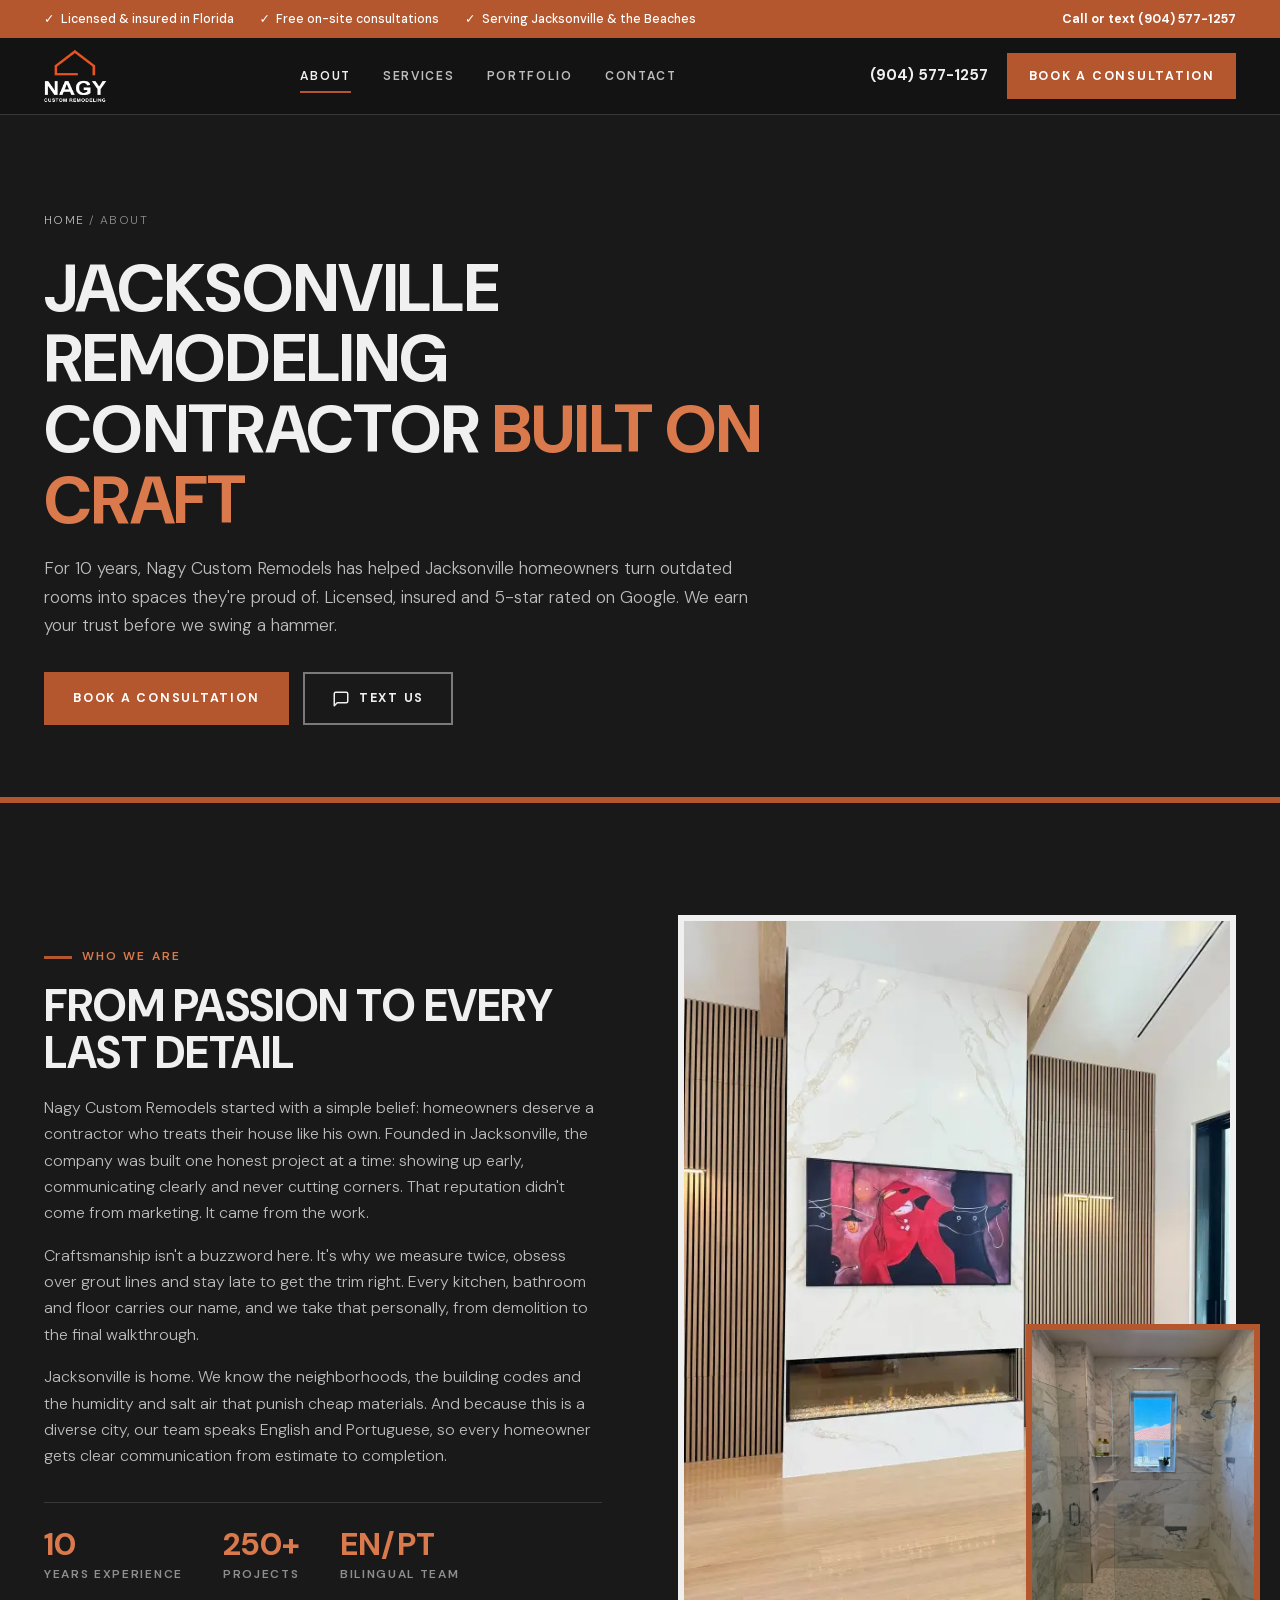
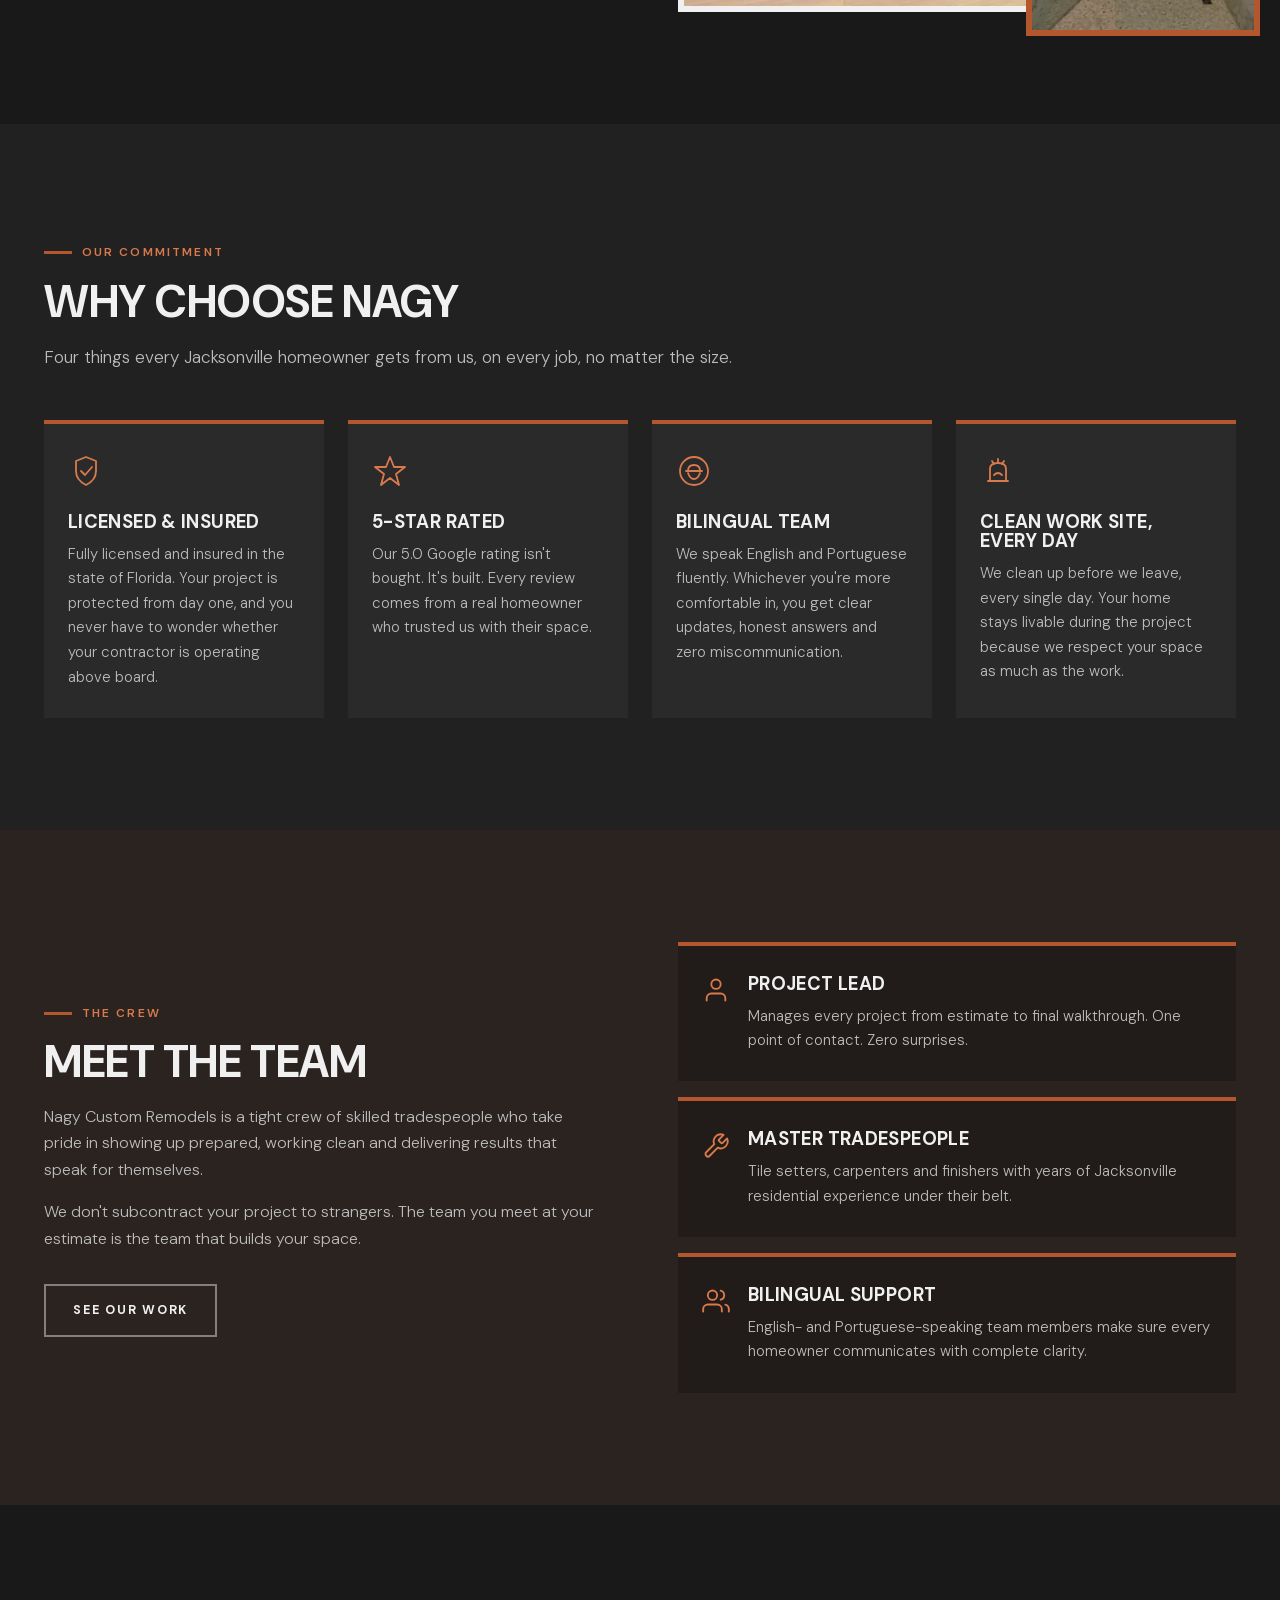
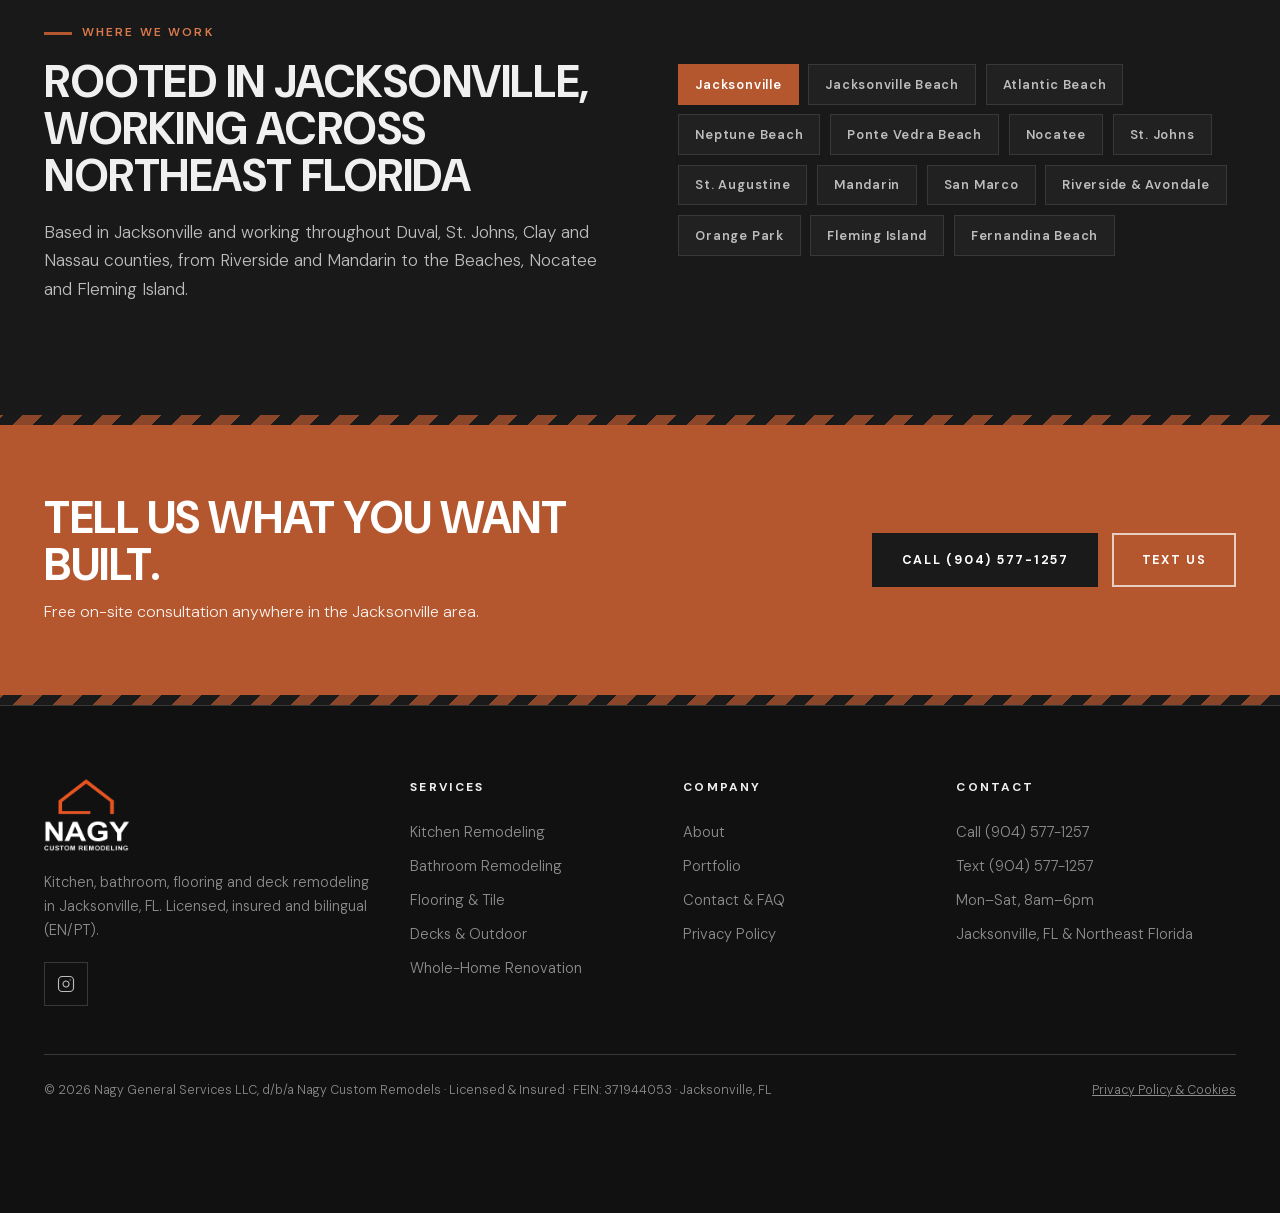
==== commit 52ca9cca: "Copy: troca travessões do texto visível, alt, legendas, JSON-LD e mensagem de SMS por vírgula, dois-" ====
--- a/about/index.html
+++ b/about/index.html
@@ -134,7 +134,7 @@
 
 <header class="nav" id="mainNav">
   <div class="container nav-inner">
-    <a href="/" class="logo" aria-label="Nagy Custom Remodels — home">
+    <a href="/" class="logo" aria-label="Nagy Custom Remodels, home">
       <img src="/assets/logo-original-branco.webp" alt="Nagy Custom Remodels" width="210" height="180">
     </a>
     <nav aria-label="Main">
@@ -173,7 +173,7 @@
   <div class="container">
     <p class="breadcrumb"><a href="/">Home</a> / <span aria-current="page">About</span></p>
     <h1 class="h1">Jacksonville Remodeling Contractor <em>Built on Craft</em></h1>
-    <p class="lead">For 10 years, Nagy Custom Remodels has helped Jacksonville homeowners turn outdated rooms into spaces they're proud of. Licensed, insured and 5-star rated on Google — we earn your trust before we swing a hammer.</p>
+    <p class="lead">For 10 years, Nagy Custom Remodels has helped Jacksonville homeowners turn outdated rooms into spaces they're proud of. Licensed, insured and 5-star rated on Google. We earn your trust before we swing a hammer.</p>
     <div class="btn-row" style="margin-top:2rem">
       <a href="/contact/#book" class="btn">Book a Consultation</a>
       <a href="sms:+19045771257" class="btn btn-ghost">
@@ -190,8 +190,8 @@
     <div class="split-copy">
       <span class="eyebrow reveal">Who we are</span>
       <h2 class="h2 reveal d1">From passion to every last detail</h2>
-      <p class="reveal d2">Nagy Custom Remodels started with a simple belief: homeowners deserve a contractor who treats their house like his own. Founded in Jacksonville, the company was built one honest project at a time — showing up early, communicating clearly and never cutting corners. That reputation didn't come from marketing. It came from the work.</p>
-      <p class="reveal d2">Craftsmanship isn't a buzzword here. It's why we measure twice, obsess over grout lines and stay late to get the trim right. Every kitchen, bathroom and floor carries our name, and we take that personally — from demolition to the final walkthrough.</p>
+      <p class="reveal d2">Nagy Custom Remodels started with a simple belief: homeowners deserve a contractor who treats their house like his own. Founded in Jacksonville, the company was built one honest project at a time: showing up early, communicating clearly and never cutting corners. That reputation didn't come from marketing. It came from the work.</p>
+      <p class="reveal d2">Craftsmanship isn't a buzzword here. It's why we measure twice, obsess over grout lines and stay late to get the trim right. Every kitchen, bathroom and floor carries our name, and we take that personally, from demolition to the final walkthrough.</p>
       <p class="reveal d3">Jacksonville is home. We know the neighborhoods, the building codes and the humidity and salt air that punish cheap materials. And because this is a diverse city, our team speaks English and Portuguese, so every homeowner gets clear communication from estimate to completion.</p>
       <div class="mini-stats reveal d3">
         <div><strong>10</strong><span>Years experience</span></div>
@@ -223,7 +223,7 @@
       <div class="feat reveal d1">
         <svg class="feat-ico" viewBox="0 0 36 36" fill="none" stroke="currentColor" stroke-width="1.8" stroke-linecap="round" stroke-linejoin="round" aria-hidden="true"><polygon points="18,4 22,14 33,14 24,21 27,32 18,25 9,32 12,21 3,14 14,14"/></svg>
         <h3 class="h3">5-Star Rated</h3>
-        <p>Our 5.0 Google rating isn't bought — it's built. Every review comes from a real homeowner who trusted us with their space.</p>
+        <p>Our 5.0 Google rating isn't bought. It's built. Every review comes from a real homeowner who trusted us with their space.</p>
       </div>
       <div class="feat reveal d2">
         <svg class="feat-ico" viewBox="0 0 36 36" fill="none" stroke="currentColor" stroke-width="1.8" stroke-linecap="round" stroke-linejoin="round" aria-hidden="true"><circle cx="18" cy="18" r="14"/><path d="M12 18 Q12 12 18 12 Q24 12 24 18"/><path d="M12 20 Q14 26 18 26 Q22 26 24 20"/><line x1="10" y1="18" x2="26" y2="18"/></svg>
@@ -233,7 +233,7 @@
       <div class="feat reveal d3">
         <svg class="feat-ico" viewBox="0 0 36 36" fill="none" stroke="currentColor" stroke-width="1.8" stroke-linecap="round" stroke-linejoin="round" aria-hidden="true"><path d="M8 28 L28 28"/><path d="M10 28 L10 16 Q10 10 18 10 Q26 10 26 16 L26 28"/><path d="M14 22 Q18 18 22 22"/><line x1="18" y1="10" x2="18" y2="6"/><line x1="12" y1="8" x2="14" y2="11"/><line x1="24" y1="8" x2="22" y2="11"/></svg>
         <h3 class="h3">Clean Work Site, Every Day</h3>
-        <p>We clean up before we leave — every single day. Your home stays livable during the project because we respect your space as much as the work.</p>
+        <p>We clean up before we leave, every single day. Your home stays livable during the project because we respect your space as much as the work.</p>
       </div>
     </div>
   </div>
@@ -277,7 +277,7 @@
     <div>
       <span class="eyebrow reveal">Where we work</span>
       <h2 class="h2 reveal d1">Rooted in Jacksonville, working across Northeast Florida</h2>
-      <p class="lead reveal d2">Based in Jacksonville and working throughout Duval, St. Johns, Clay and Nassau counties — from Riverside and Mandarin to the Beaches, Nocatee and Fleming Island.</p>
+      <p class="lead reveal d2">Based in Jacksonville and working throughout Duval, St. Johns, Clay and Nassau counties, from Riverside and Mandarin to the Beaches, Nocatee and Fleming Island.</p>
     </div>
     <div class="areas reveal d2">
       <span class="area-tag main">Jacksonville</span>
@@ -356,9 +356,9 @@
 </footer>
 
 <nav class="action-bar" aria-label="Quick contact">
-  <a href="tel:+19045771257">Call</a>
-  <a href="sms:+19045771257">Text</a>
-  <a href="/contact/#book">Book a visit</a>
+  <a href="tel:+19045771257"><svg width="22" height="22" viewBox="0 0 24 24" fill="none" stroke="currentColor" stroke-width="2" stroke-linecap="round" stroke-linejoin="round" aria-hidden="true"><path d="M22 16.9v3a2 2 0 0 1-2.2 2 19.8 19.8 0 0 1-8.6-3.1 19.5 19.5 0 0 1-6-6A19.8 19.8 0 0 1 2.1 4.2 2 2 0 0 1 4.1 2h3a2 2 0 0 1 2 1.7c.1.9.4 1.8.7 2.7a2 2 0 0 1-.5 2.1L8.1 9.8a16 16 0 0 0 6 6l1.3-1.3a2 2 0 0 1 2.1-.4c.9.3 1.8.6 2.7.7a2 2 0 0 1 1.8 2z"/></svg>Call</a>
+  <a href="sms:+19045771257"><svg width="22" height="22" viewBox="0 0 24 24" fill="none" stroke="currentColor" stroke-width="2" stroke-linecap="round" stroke-linejoin="round" aria-hidden="true"><path d="M21 15a2 2 0 0 1-2 2H7l-4 4V5a2 2 0 0 1 2-2h14a2 2 0 0 1 2 2z"/></svg>Text us</a>
+  <a href="/contact/#book"><svg width="22" height="22" viewBox="0 0 24 24" fill="none" stroke="currentColor" stroke-width="2" stroke-linecap="round" stroke-linejoin="round" aria-hidden="true"><rect x="3" y="4" width="18" height="18" rx="2"/><path d="M16 2v4M8 2v4M3 10h18"/></svg>Book a visit</a>
 </nav>
 </body>
 </html>
--- a/assets/style.css
+++ b/assets/style.css
@@ -428,12 +428,14 @@
     background: #111; border-top: 1px solid var(--line); padding-bottom: env(safe-area-inset-bottom);
   }
   .action-bar a {
-    display: flex; align-items: center; justify-content: center; gap: .45rem; min-height: 58px;
-    font-size: .74rem; font-weight: 700; letter-spacing: .12em; text-transform: uppercase; text-decoration: none; color: var(--ink);
+    display: flex; flex-direction: column; align-items: center; justify-content: center; gap: .3rem; min-height: 64px;
+    font-size: .75rem; font-weight: 700; letter-spacing: .1em; text-transform: uppercase; text-decoration: none; color: var(--ink);
     border-right: 1px solid var(--line);
   }
+  .action-bar svg { color: var(--accent-l); }
   .action-bar a:last-child { background: var(--accent); color: var(--white); border-right: 0; }
-  body { padding-bottom: 58px; }
+  .action-bar a:last-child svg { color: var(--white); }
+  body { padding-bottom: 64px; }
 }
 @media (max-width: 600px) {
   .container { padding: 0 1rem; }
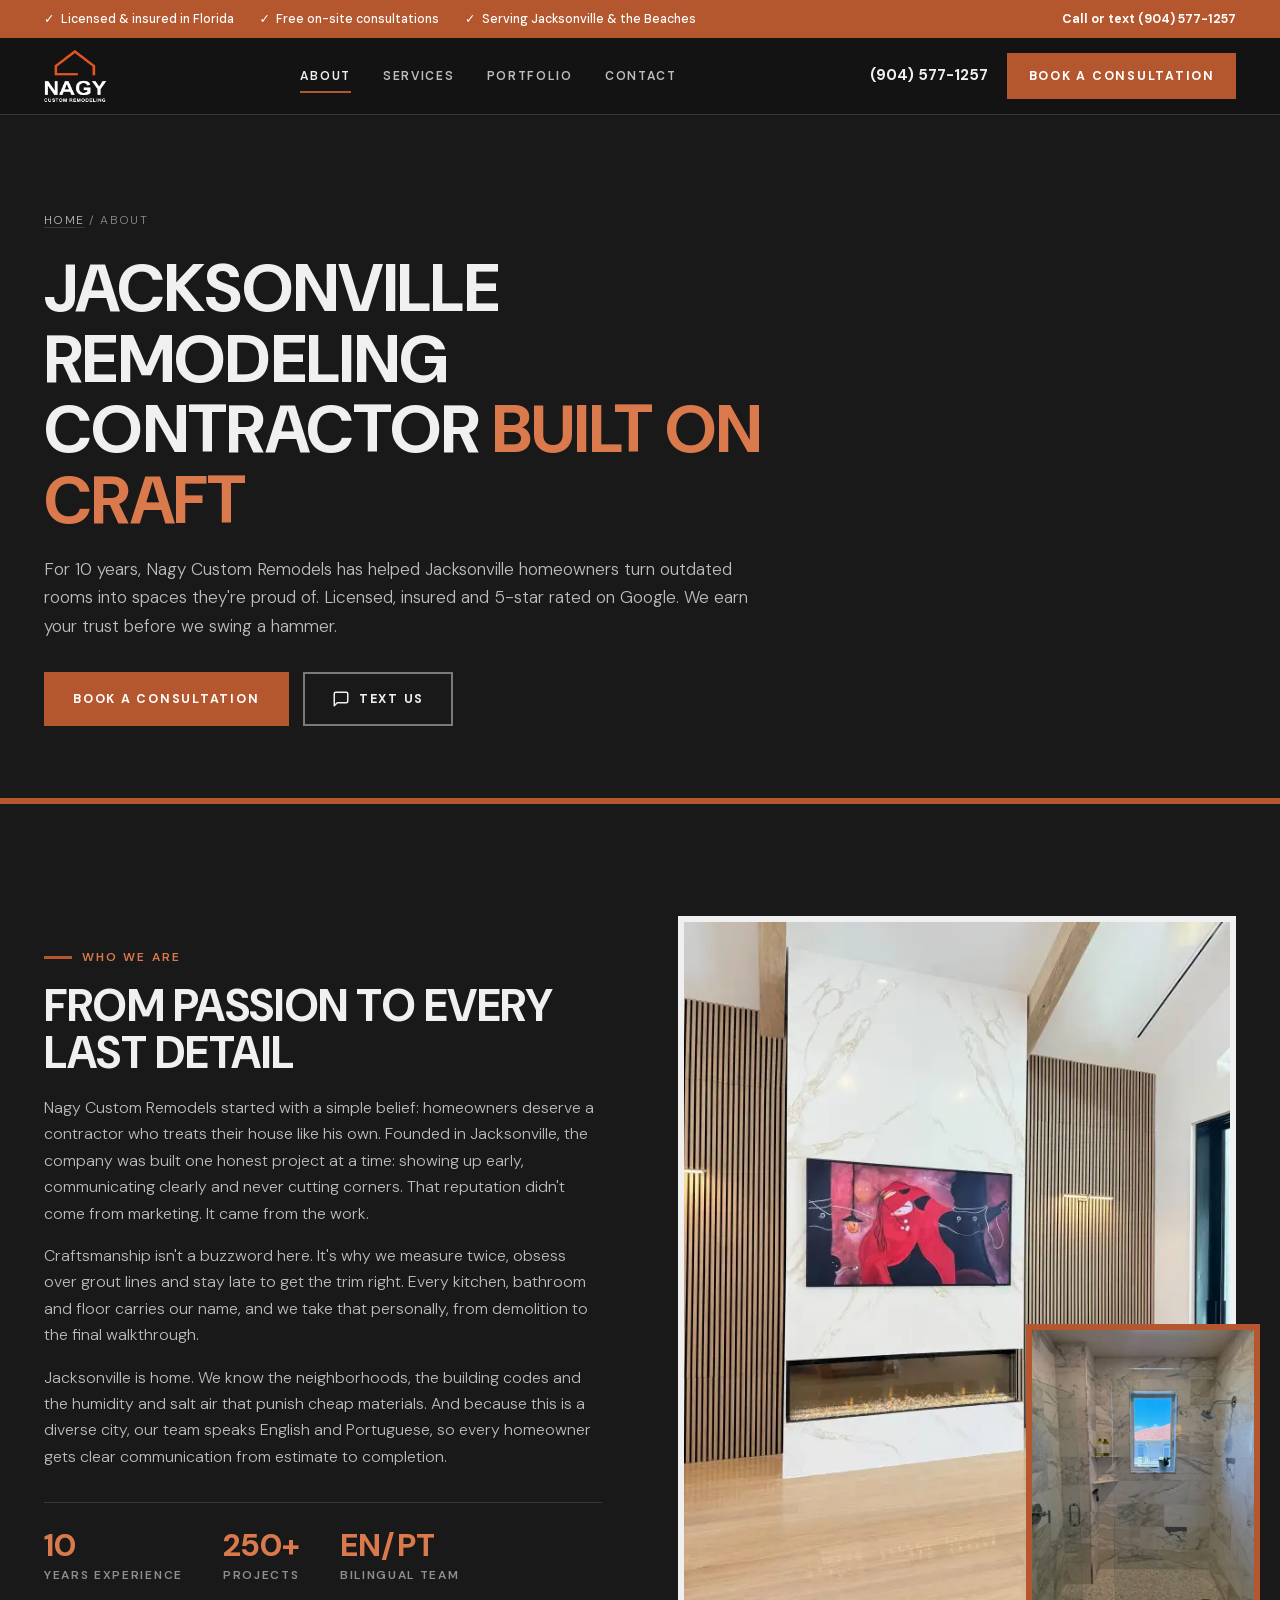
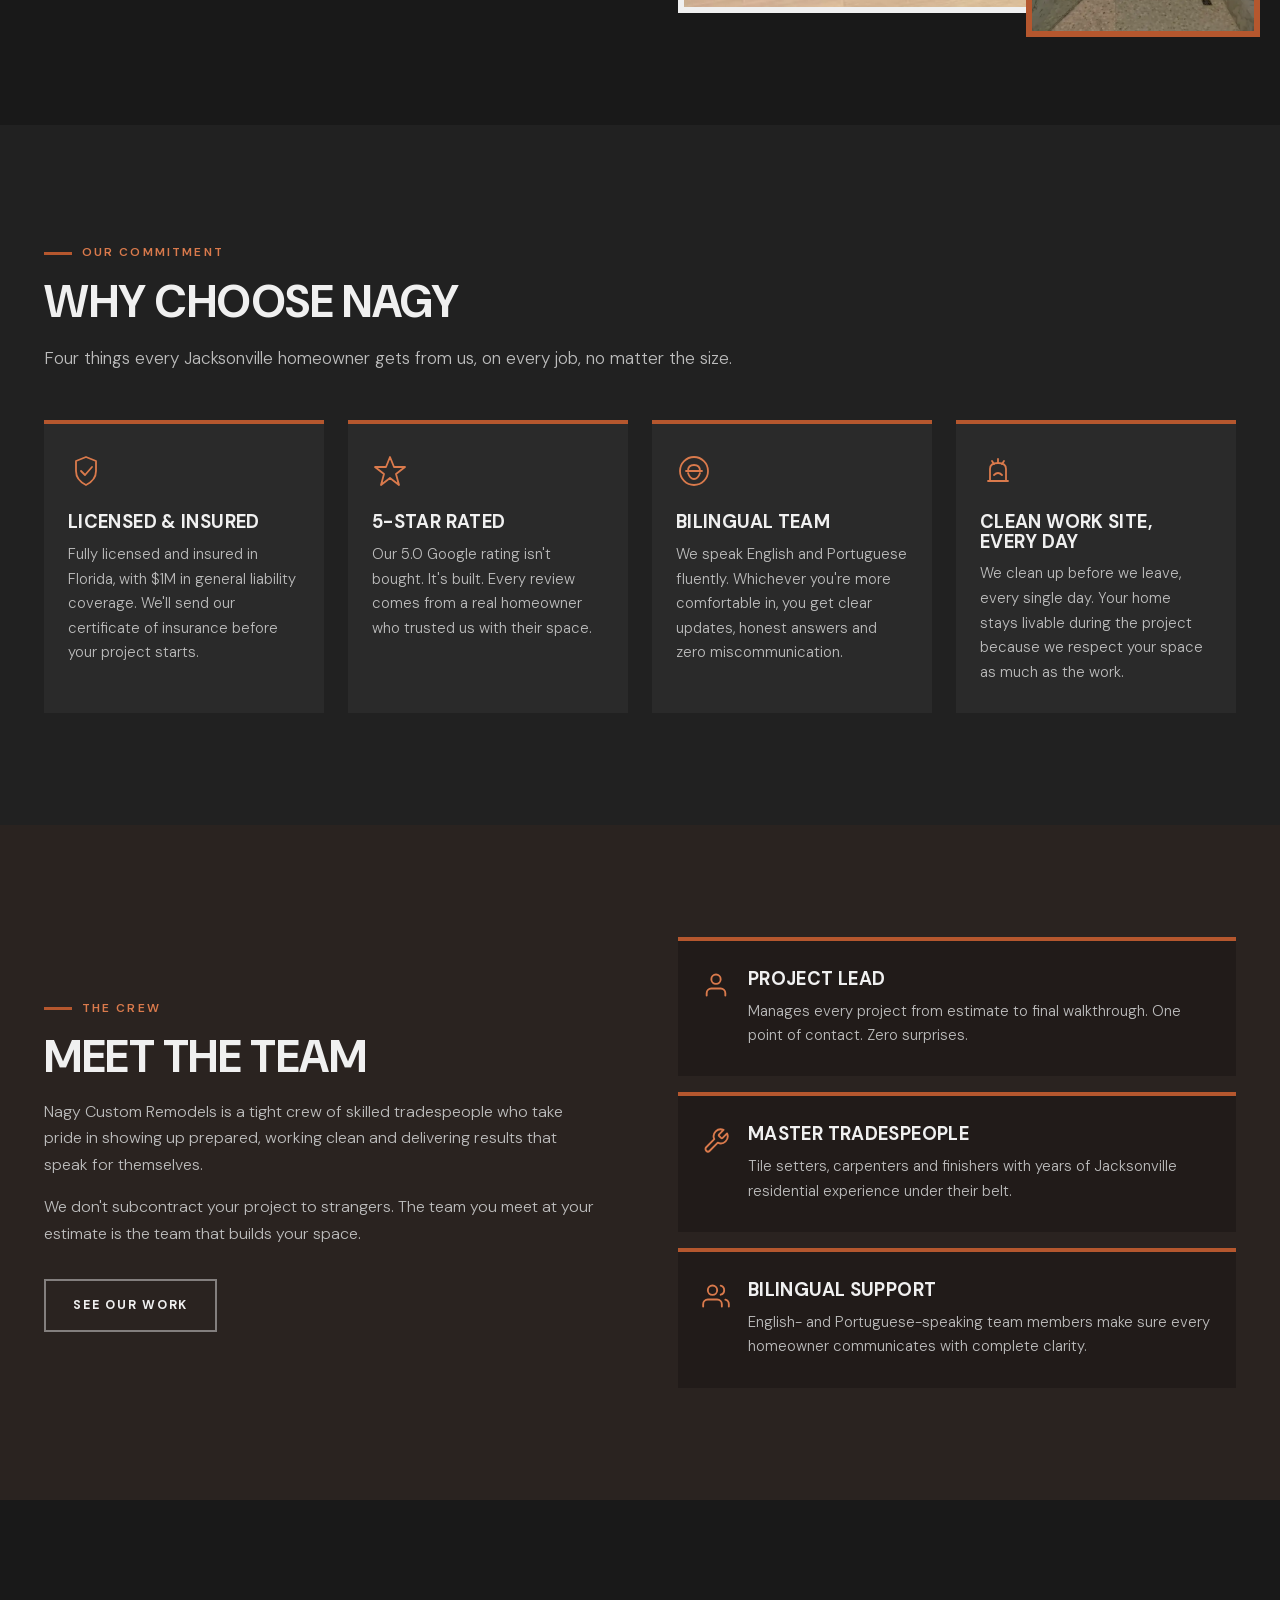
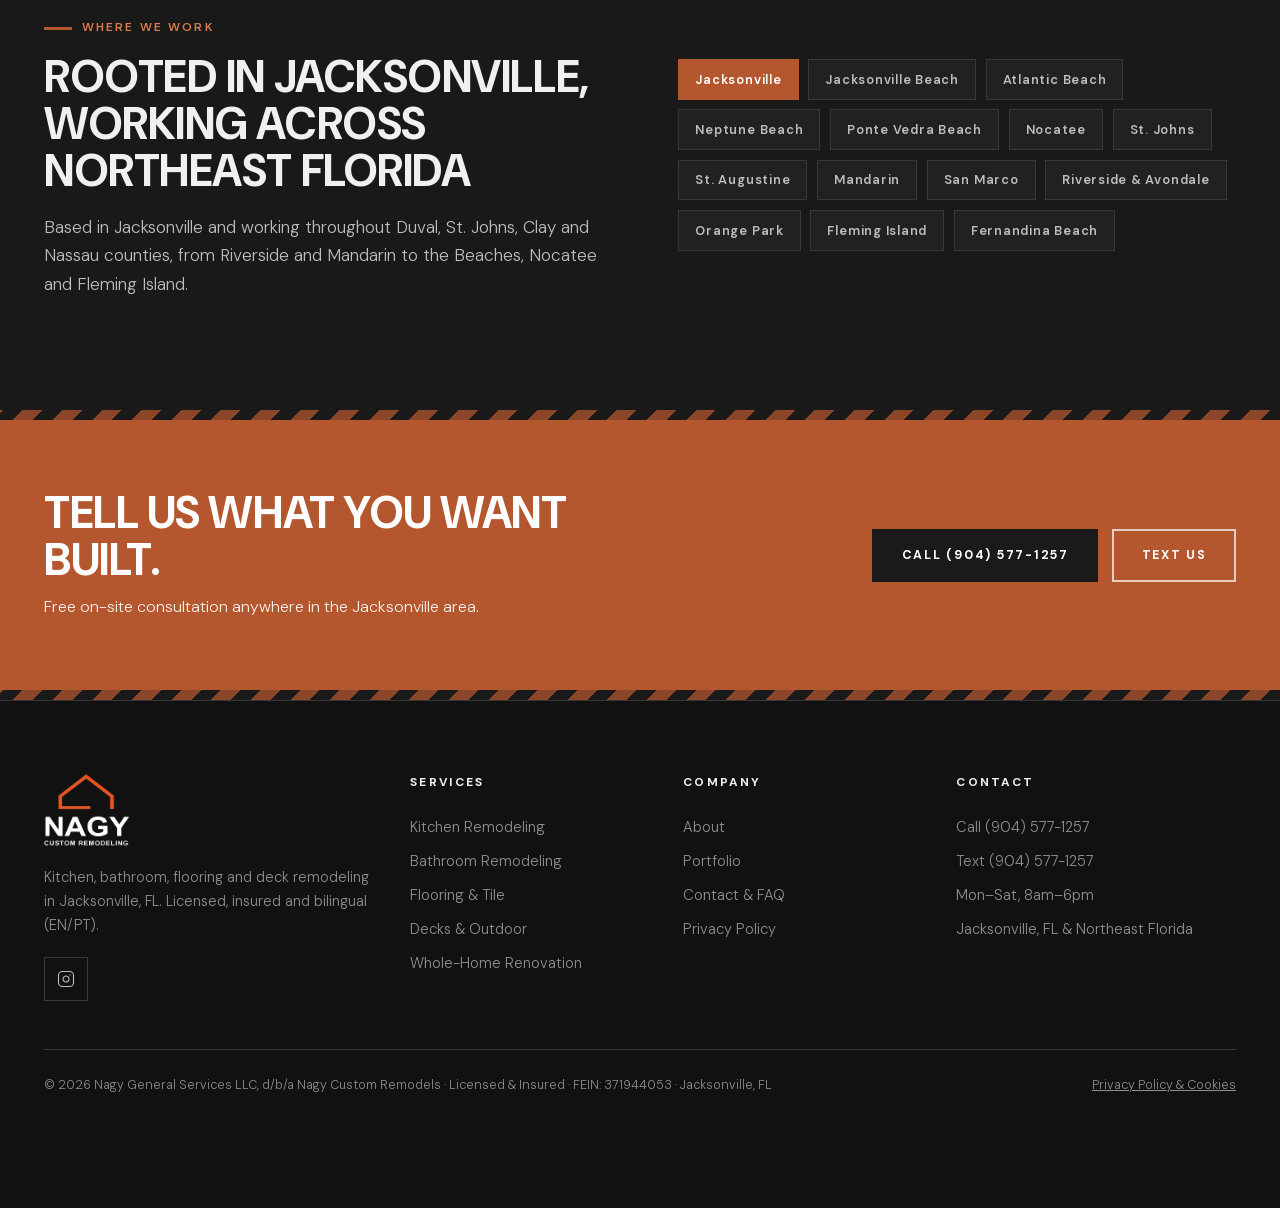
==== commit 63f61005: "Seguro: detalhe de US$1M general liability no About e no FAQ; remove menção a workers' comp que o ce" ====
--- a/about/index.html
+++ b/about/index.html
@@ -218,7 +218,7 @@
       <div class="feat reveal">
         <svg class="feat-ico" viewBox="0 0 36 36" fill="none" stroke="currentColor" stroke-width="1.8" stroke-linecap="round" stroke-linejoin="round" aria-hidden="true"><path d="M18 4 L28 8 L28 18 Q28 27 18 32 Q8 27 8 18 L8 8 Z"/><polyline points="13,18 17,22 24,14"/></svg>
         <h3 class="h3">Licensed &amp; Insured</h3>
-        <p>Fully licensed and insured in the state of Florida. Your project is protected from day one, and you never have to wonder whether your contractor is operating above board.</p>
+        <p>Fully licensed and insured in Florida, with $1M in general liability coverage. We'll send our certificate of insurance before your project starts.</p>
       </div>
       <div class="feat reveal d1">
         <svg class="feat-ico" viewBox="0 0 36 36" fill="none" stroke="currentColor" stroke-width="1.8" stroke-linecap="round" stroke-linejoin="round" aria-hidden="true"><polygon points="18,4 22,14 33,14 24,21 27,32 18,25 9,32 12,21 3,14 14,14"/></svg>
--- a/assets/style.css
+++ b/assets/style.css
@@ -194,8 +194,8 @@
 .page-hero { border-bottom: 6px solid var(--accent); background: var(--bg); }
 .page-hero .container { padding-top: clamp(3.5rem, 8vw, 6rem); padding-bottom: clamp(3rem, 6vw, 4.5rem); }
 .page-hero .h1 { max-width: 18ch; margin-bottom: 1.2rem; }
-.breadcrumb { font-size: .74rem; letter-spacing: .12em; text-transform: uppercase; color: var(--ink-3); margin-bottom: 1.4rem; }
-.breadcrumb a { text-decoration: none; color: var(--ink-2); }
+.breadcrumb { font-size: .75rem; letter-spacing: .12em; text-transform: uppercase; color: var(--ink-3); margin-bottom: 1.4rem; }
+.breadcrumb a { color: var(--ink-2); text-decoration: underline; text-underline-offset: 3px; text-decoration-color: var(--line); }
 .breadcrumb a:hover { color: var(--accent-l); }
 
 /* ── STATS BAR ── */
@@ -420,7 +420,7 @@
   .hero-media { padding: 0 0 2.5rem 2.5rem; max-width: 520px; }
   .svc-grid, .rev-grid { grid-template-columns: 1fr 1fr; }
   .gal-grid { grid-template-columns: repeat(3, 1fr); }
-  .split-media { max-width: 520px; }
+  .split-media { max-width: 520px; margin-right: .75rem; } /* o inset sai .75rem à direita: sem scroll horizontal */
   .split-media .split-inset { right: -.75rem; }
   .svc-card:hover .svc-card-img img, .gal-item:hover img { transform: none; }
   .action-bar {
@@ -435,7 +435,7 @@
   .action-bar svg { color: var(--accent-l); }
   .action-bar a:last-child { background: var(--accent); color: var(--white); border-right: 0; }
   .action-bar a:last-child svg { color: var(--white); }
-  body { padding-bottom: 64px; }
+  body { padding-bottom: calc(65px + env(safe-area-inset-bottom)); } /* 64px + border-top da barra */
 }
 @media (max-width: 600px) {
   .container { padding: 0 1rem; }
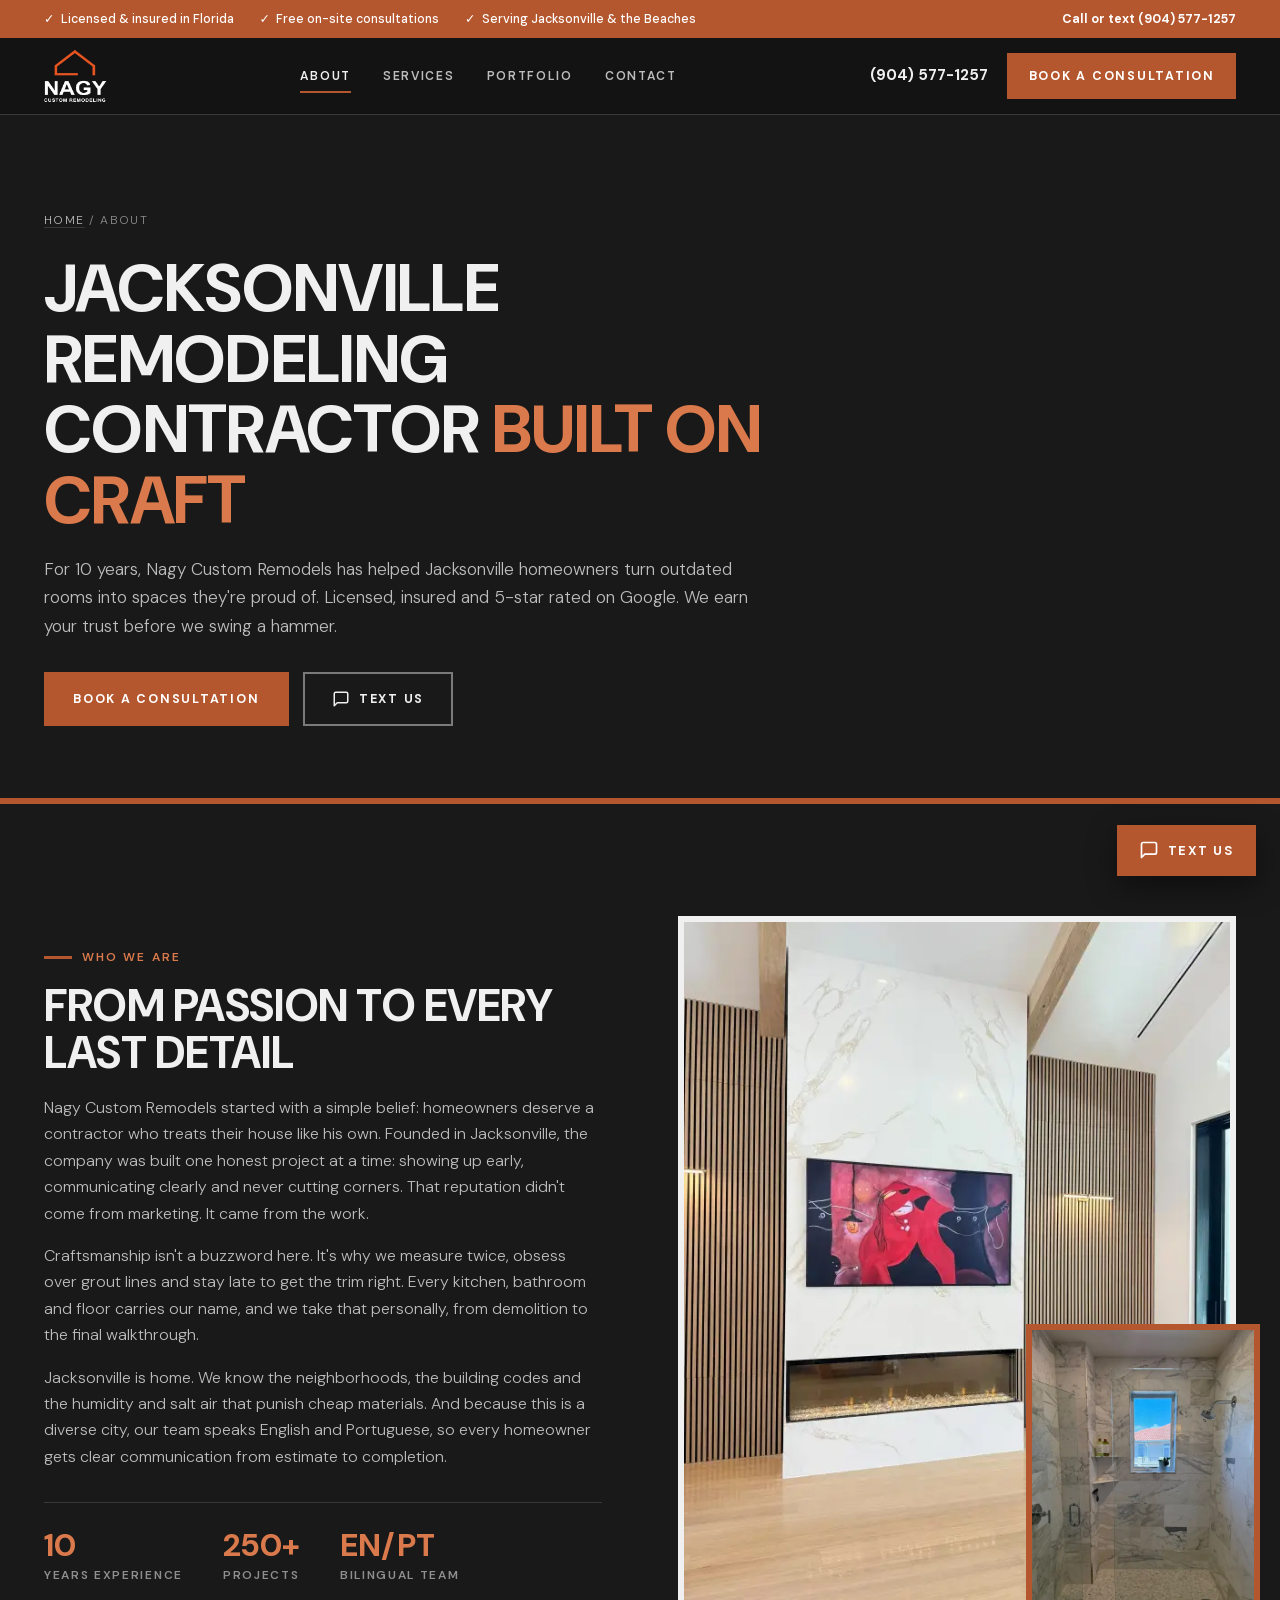
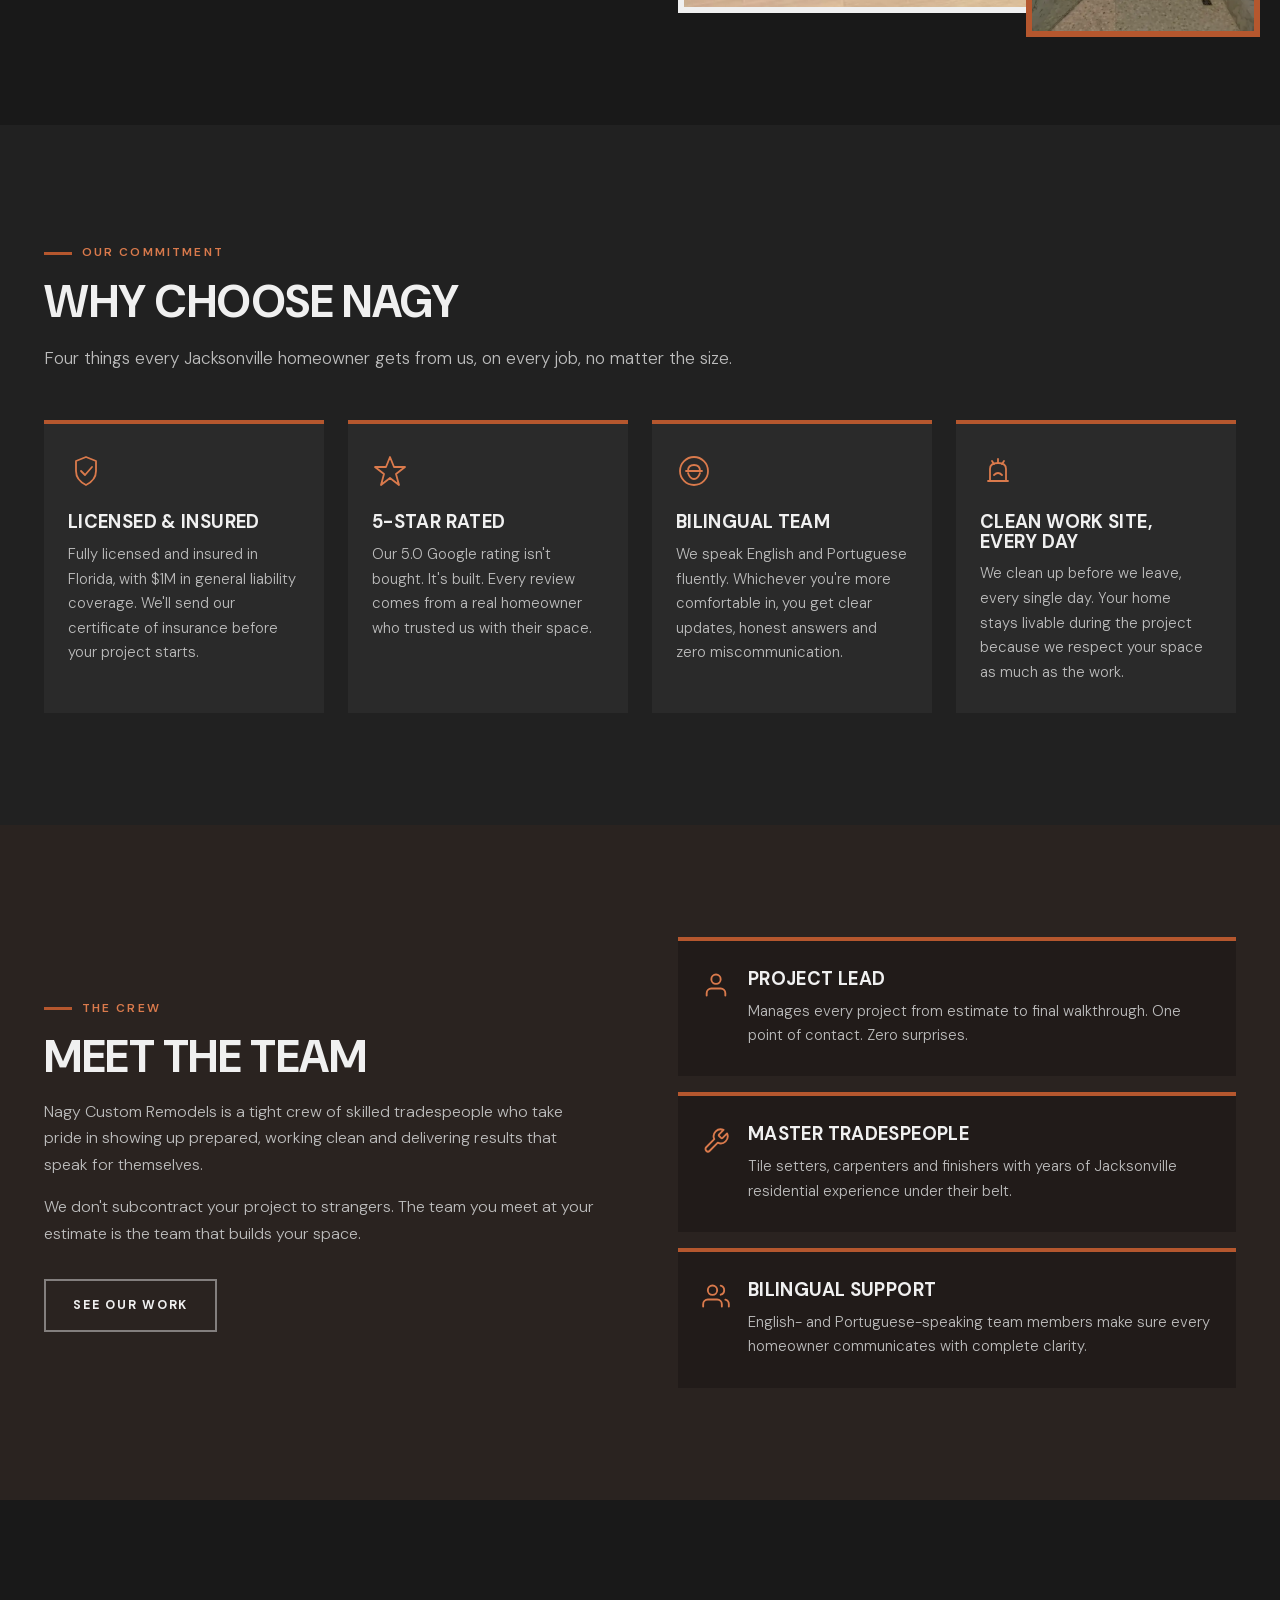
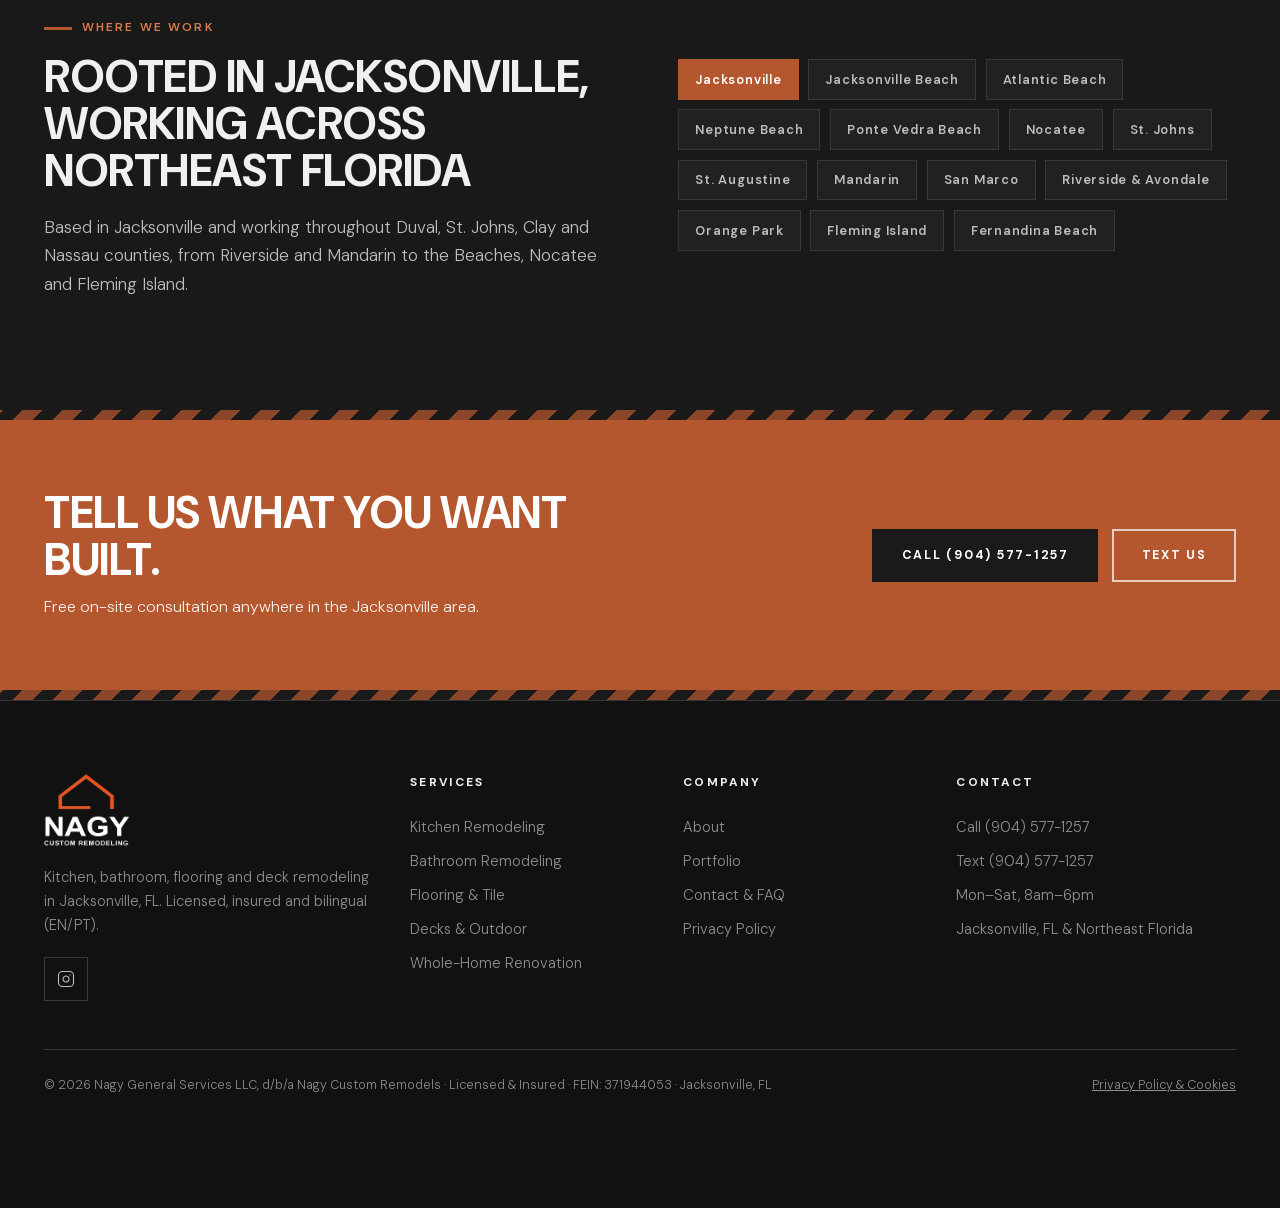
==== commit 469834c8: "Balão Text us no desktop: popover nativo com QR code de SMS, número, ligar e agendar; escondido no c" ====
--- a/about/index.html
+++ b/about/index.html
@@ -355,6 +355,17 @@
   </div>
 </footer>
 
+<!-- ═══════════ TEXT US (desktop: popover nativo com QR; no celular fica a action-bar) ═══════════ -->
+<button class="text-fab" type="button" popovertarget="textPanel"><svg width="20" height="20" viewBox="0 0 24 24" fill="none" stroke="currentColor" stroke-width="2" stroke-linecap="round" stroke-linejoin="round" aria-hidden="true"><path d="M21 15a2 2 0 0 1-2 2H7l-4 4V5a2 2 0 0 1 2-2h14a2 2 0 0 1 2 2z"/></svg>Text us</button>
+<div class="text-panel" id="textPanel" popover role="dialog" aria-labelledby="textPanelTitle">
+  <button class="text-panel-close" type="button" popovertarget="textPanel" popovertargetaction="hide" aria-label="Close">&#x2715;</button>
+  <p class="text-panel-title" id="textPanelTitle">Text Nagy from your phone</p>
+  <p class="text-panel-sub">Scan with your phone camera. Messages opens with your text ready to send.</p>
+  <img src="/assets/qr-text-nagy.svg" width="168" height="168" alt="QR code that opens a text message to Nagy at (904) 577-1257" loading="lazy">
+  <a class="text-panel-num" href="sms:+19045771257?&amp;body=Hi%20Nagy!%20I%27d%20like%20a%20free%20estimate.">(904) 577-1257</a>
+  <p class="text-panel-alt">Or call <a href="tel:+19045771257">(904) 577-1257</a><br><a href="/contact/#book">Book a visit online</a></p>
+</div>
+
 <nav class="action-bar" aria-label="Quick contact">
   <a href="tel:+19045771257"><svg width="22" height="22" viewBox="0 0 24 24" fill="none" stroke="currentColor" stroke-width="2" stroke-linecap="round" stroke-linejoin="round" aria-hidden="true"><path d="M22 16.9v3a2 2 0 0 1-2.2 2 19.8 19.8 0 0 1-8.6-3.1 19.5 19.5 0 0 1-6-6A19.8 19.8 0 0 1 2.1 4.2 2 2 0 0 1 4.1 2h3a2 2 0 0 1 2 1.7c.1.9.4 1.8.7 2.7a2 2 0 0 1-.5 2.1L8.1 9.8a16 16 0 0 0 6 6l1.3-1.3a2 2 0 0 1 2.1-.4c.9.3 1.8.6 2.7.7a2 2 0 0 1 1.8 2z"/></svg>Call</a>
   <a href="sms:+19045771257"><svg width="22" height="22" viewBox="0 0 24 24" fill="none" stroke="currentColor" stroke-width="2" stroke-linecap="round" stroke-linejoin="round" aria-hidden="true"><path d="M21 15a2 2 0 0 1-2 2H7l-4 4V5a2 2 0 0 1 2-2h14a2 2 0 0 1 2 2z"/></svg>Text us</a>
--- a/assets/style.css
+++ b/assets/style.css
@@ -390,6 +390,32 @@
 /* ── MOBILE ACTION BAR ── */
 .action-bar { display: none; }
 
+/* ── TEXT US (desktop): popover nativo, fecha com Esc e clique fora ── */
+.text-fab {
+  position: fixed; right: 1.5rem; bottom: 1.5rem; z-index: 80;
+  display: flex; align-items: center; gap: .55rem; padding: .95rem 1.35rem;
+  background: var(--accent); color: var(--white); border: 0; cursor: pointer;
+  font: inherit; font-size: .8rem; font-weight: 700; letter-spacing: .12em; text-transform: uppercase;
+  box-shadow: 0 10px 30px rgba(0,0,0,.45);
+}
+.text-fab:hover { background: var(--accent-d); }
+.text-panel {
+  position: fixed; inset: auto 1.5rem 5.4rem auto; margin: 0; width: 300px;
+  padding: 1.7rem 1.5rem 1.4rem; text-align: center;
+  background: var(--paper); color: var(--paper-ink); border: 0; border-top: 6px solid var(--accent);
+  box-shadow: 0 20px 50px rgba(0,0,0,.5);
+}
+.text-panel-close {
+  position: absolute; top: .4rem; right: .5rem; width: 36px; height: 36px;
+  background: none; border: 0; color: #555; font-size: 1rem; cursor: pointer;
+}
+.text-panel-title { font-weight: 700; font-size: 1.05rem; line-height: 1.25; padding: 0 1.2rem; text-transform: uppercase; letter-spacing: .02em; }
+.text-panel-sub { margin: .4rem 0 1rem; font-size: .85rem; color: #4A4A4A; line-height: 1.45; }
+.text-panel img { display: block; margin: 0 auto; width: 168px; height: 168px; }
+.text-panel-num { display: inline-block; margin-top: .9rem; font-size: 1.25rem; font-weight: 700; color: var(--paper-ink); text-decoration: none; }
+.text-panel-alt { margin-top: .5rem; font-size: .82rem; color: #4A4A4A; line-height: 1.7; }
+.text-panel-alt a { color: var(--accent-d); font-weight: 700; }
+
 /* ── ANIMATION (receita validada: rootMargin positivo, sem will-change) ── */
 .reveal { opacity: 0; transform: translateY(20px); transition: opacity .7s ease, transform .7s ease; }
 .reveal.active { opacity: 1; transform: none; }
@@ -411,6 +437,7 @@
   .footer-grid { grid-template-columns: 1fr 1fr; }
 }
 @media (max-width: 900px) {
+  .text-fab, .text-panel { display: none; }
   :root { --nav: 66px; }
   .topbar-items span:nth-child(n+2) { display: none; }
   .nav-links, .nav .btn { display: none; }
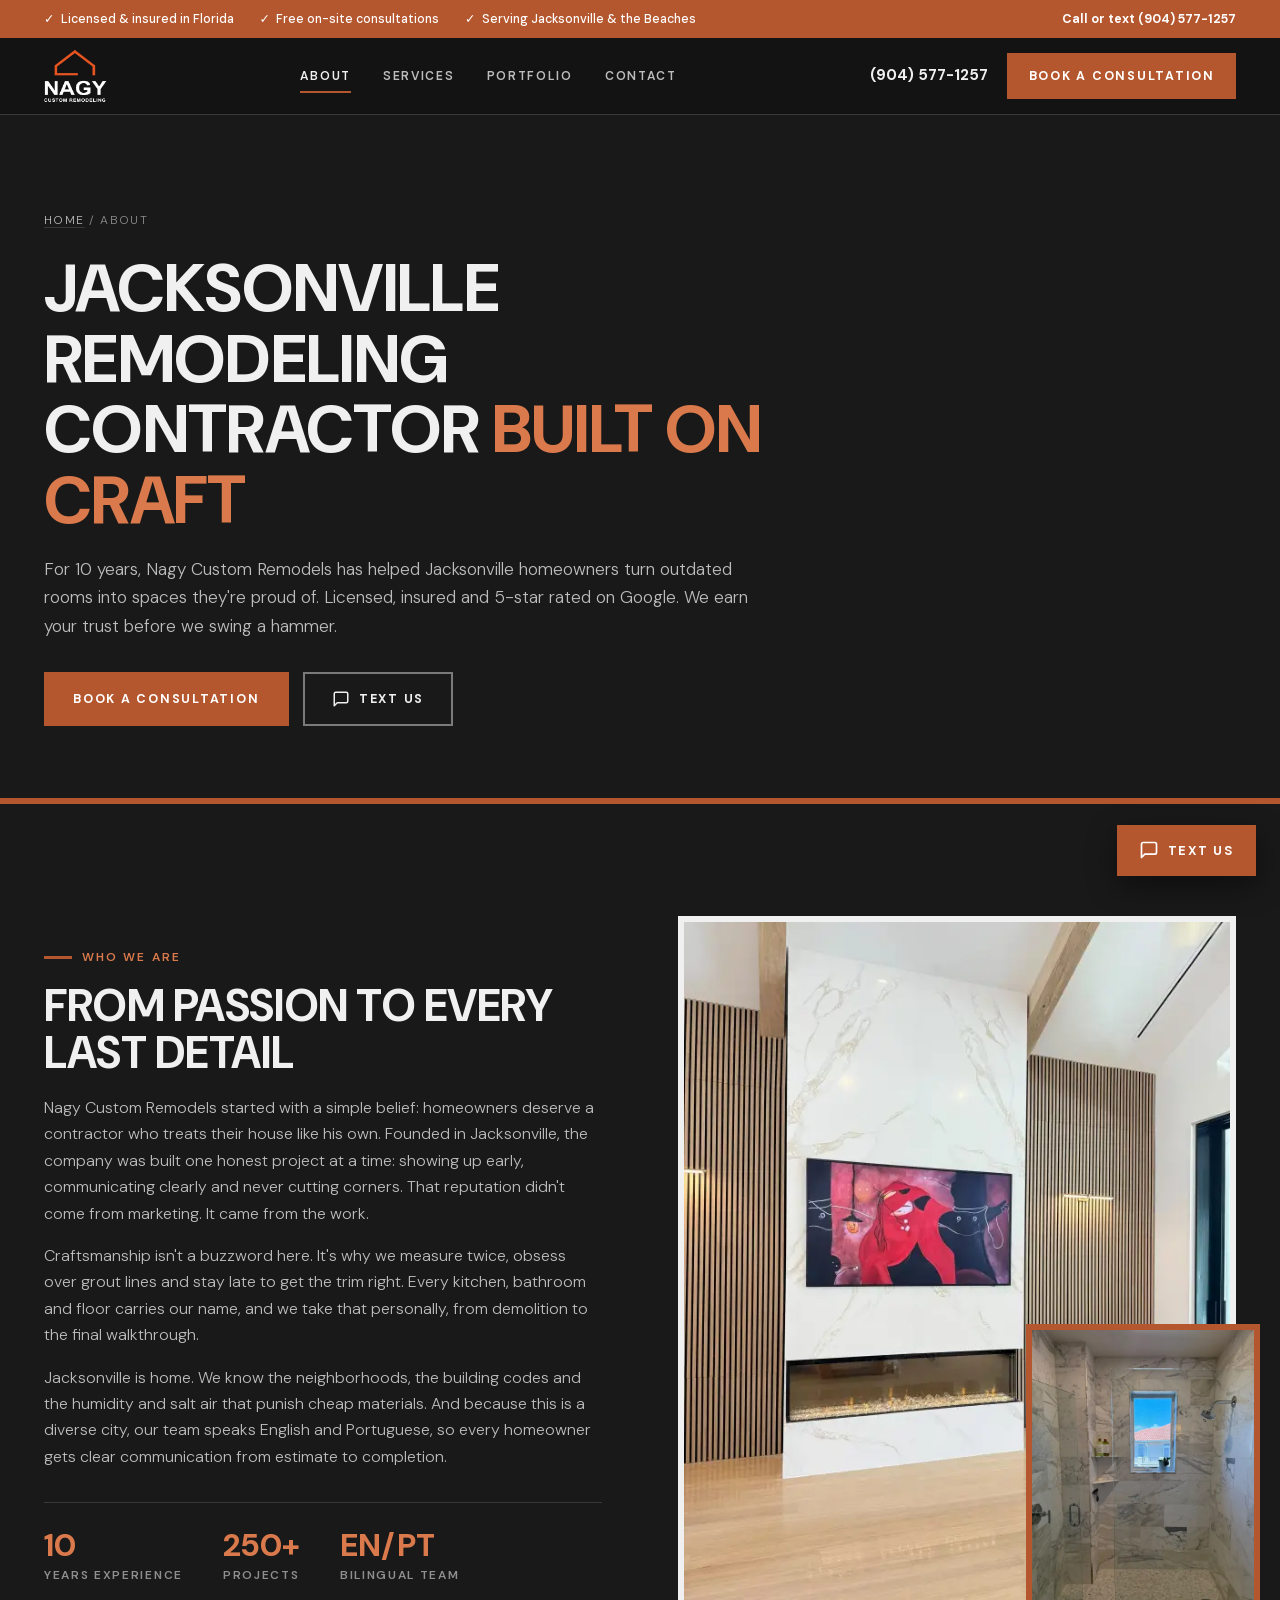
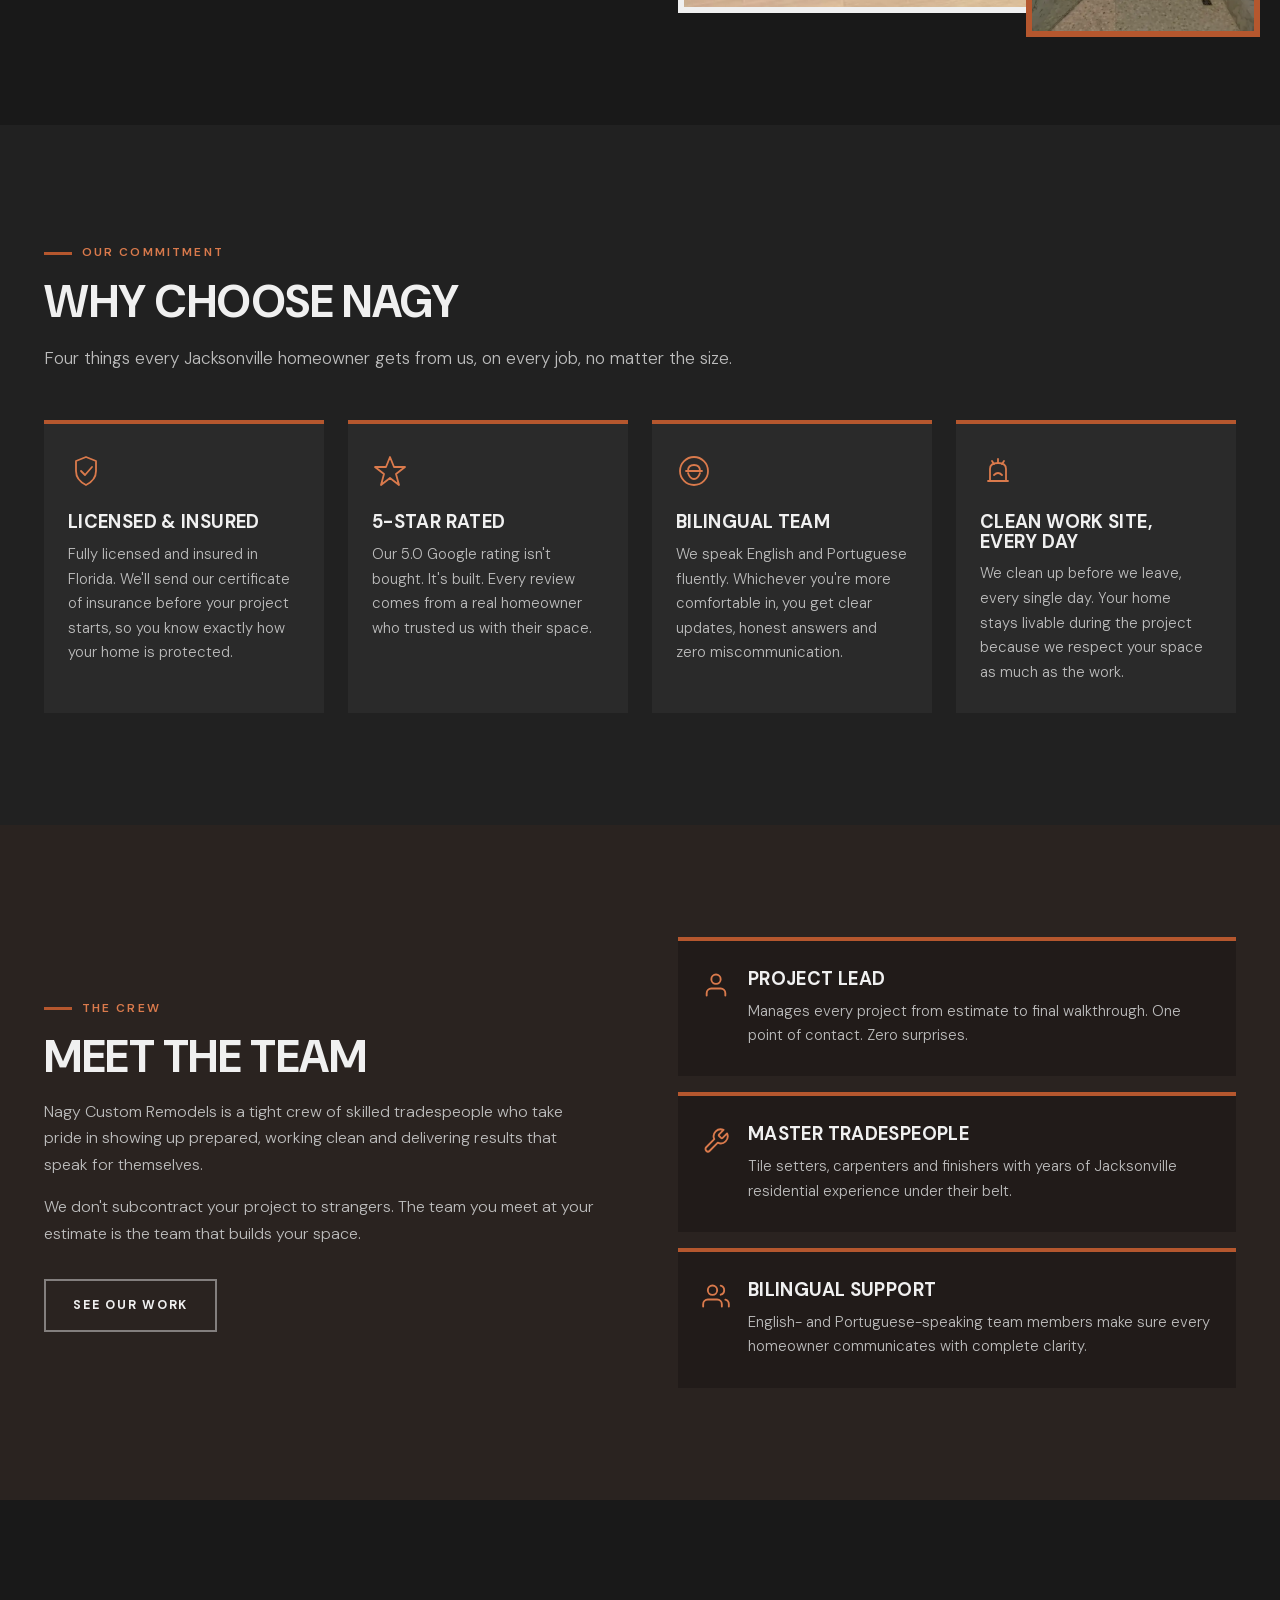
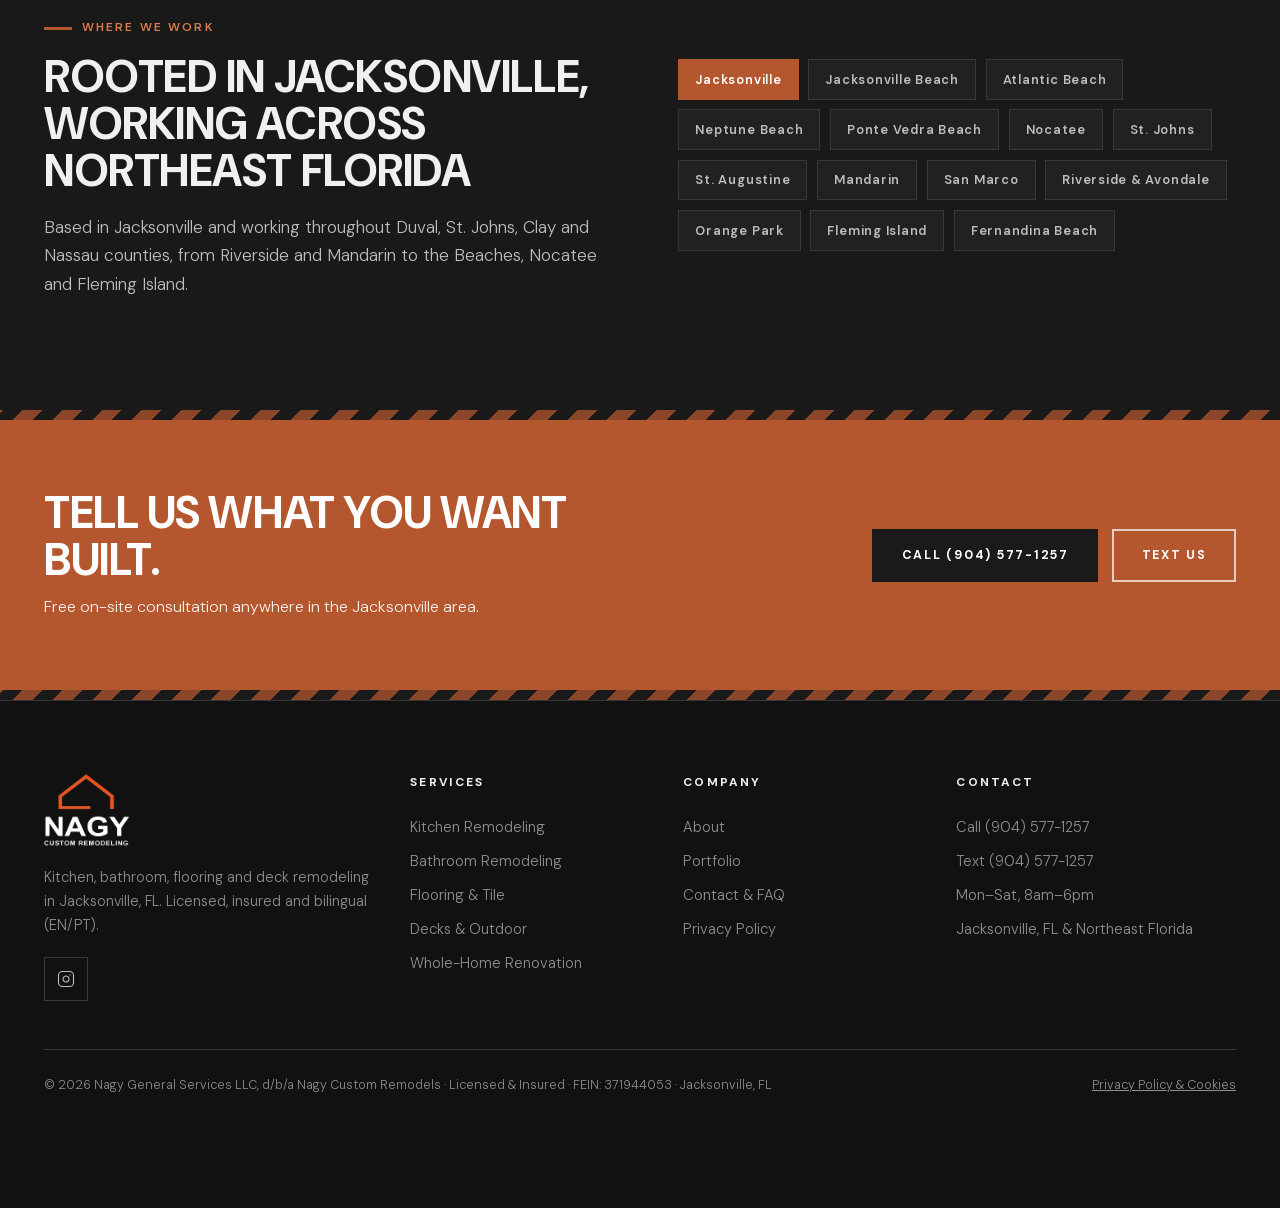
==== commit 5a311a97: "Seguro: sem valor da apólice no site (certificado sob pedido)" ====
--- a/about/index.html
+++ b/about/index.html
@@ -218,7 +218,7 @@
       <div class="feat reveal">
         <svg class="feat-ico" viewBox="0 0 36 36" fill="none" stroke="currentColor" stroke-width="1.8" stroke-linecap="round" stroke-linejoin="round" aria-hidden="true"><path d="M18 4 L28 8 L28 18 Q28 27 18 32 Q8 27 8 18 L8 8 Z"/><polyline points="13,18 17,22 24,14"/></svg>
         <h3 class="h3">Licensed &amp; Insured</h3>
-        <p>Fully licensed and insured in Florida, with $1M in general liability coverage. We'll send our certificate of insurance before your project starts.</p>
+        <p>Fully licensed and insured in Florida. We'll send our certificate of insurance before your project starts, so you know exactly how your home is protected.</p>
       </div>
       <div class="feat reveal d1">
         <svg class="feat-ico" viewBox="0 0 36 36" fill="none" stroke="currentColor" stroke-width="1.8" stroke-linecap="round" stroke-linejoin="round" aria-hidden="true"><polygon points="18,4 22,14 33,14 24,21 27,32 18,25 9,32 12,21 3,14 14,14"/></svg>
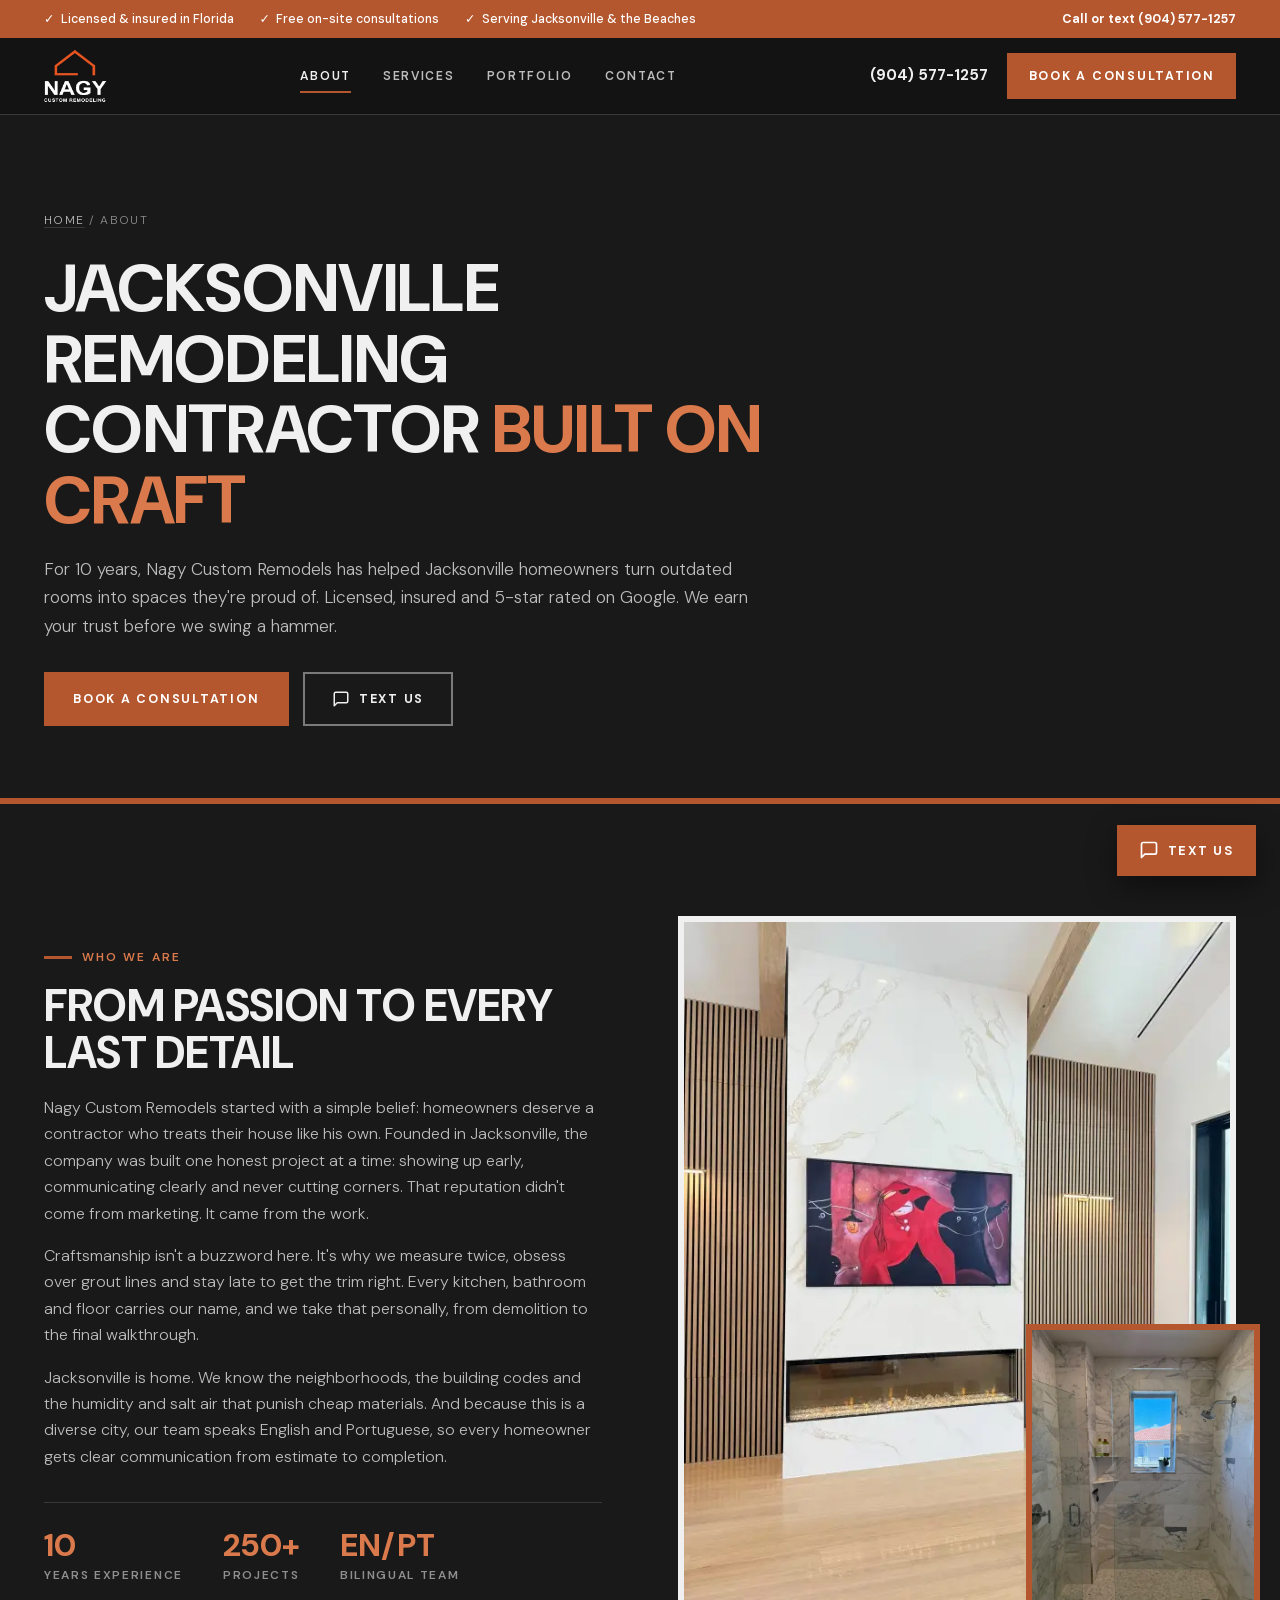
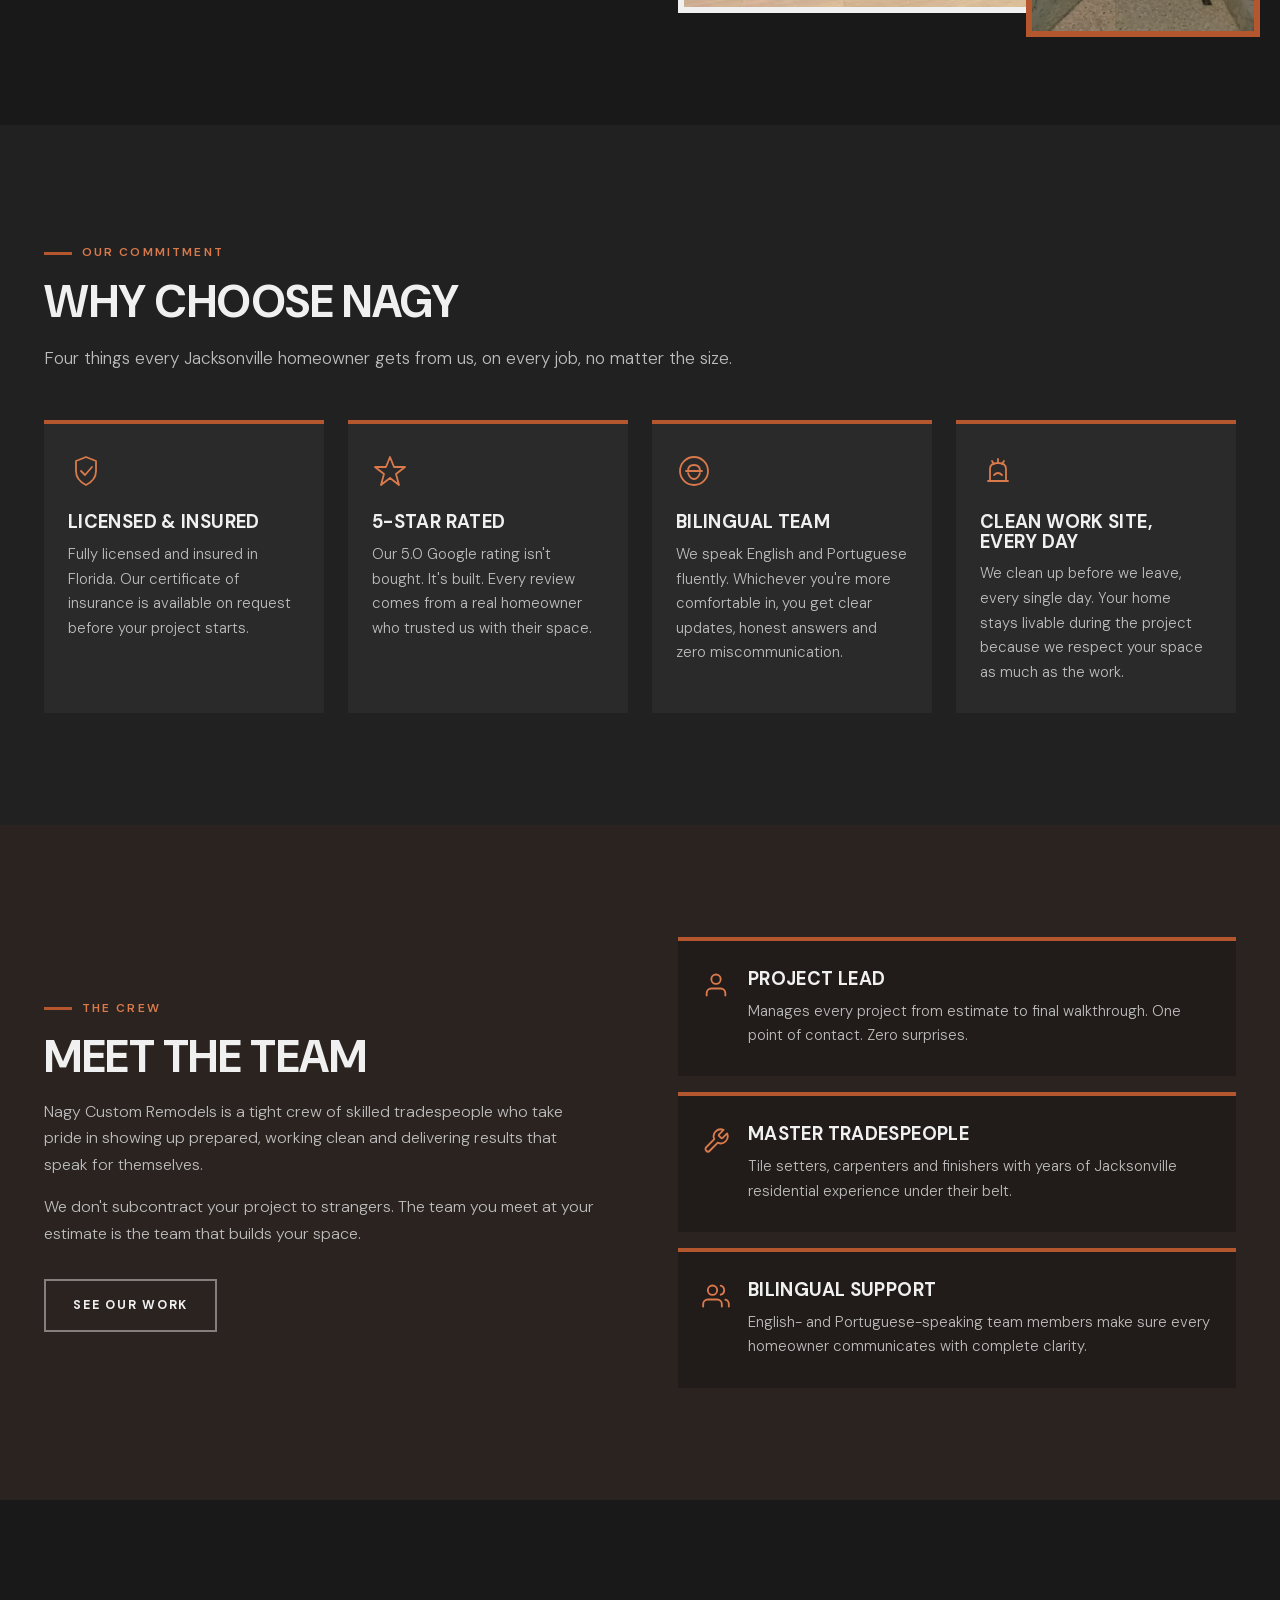
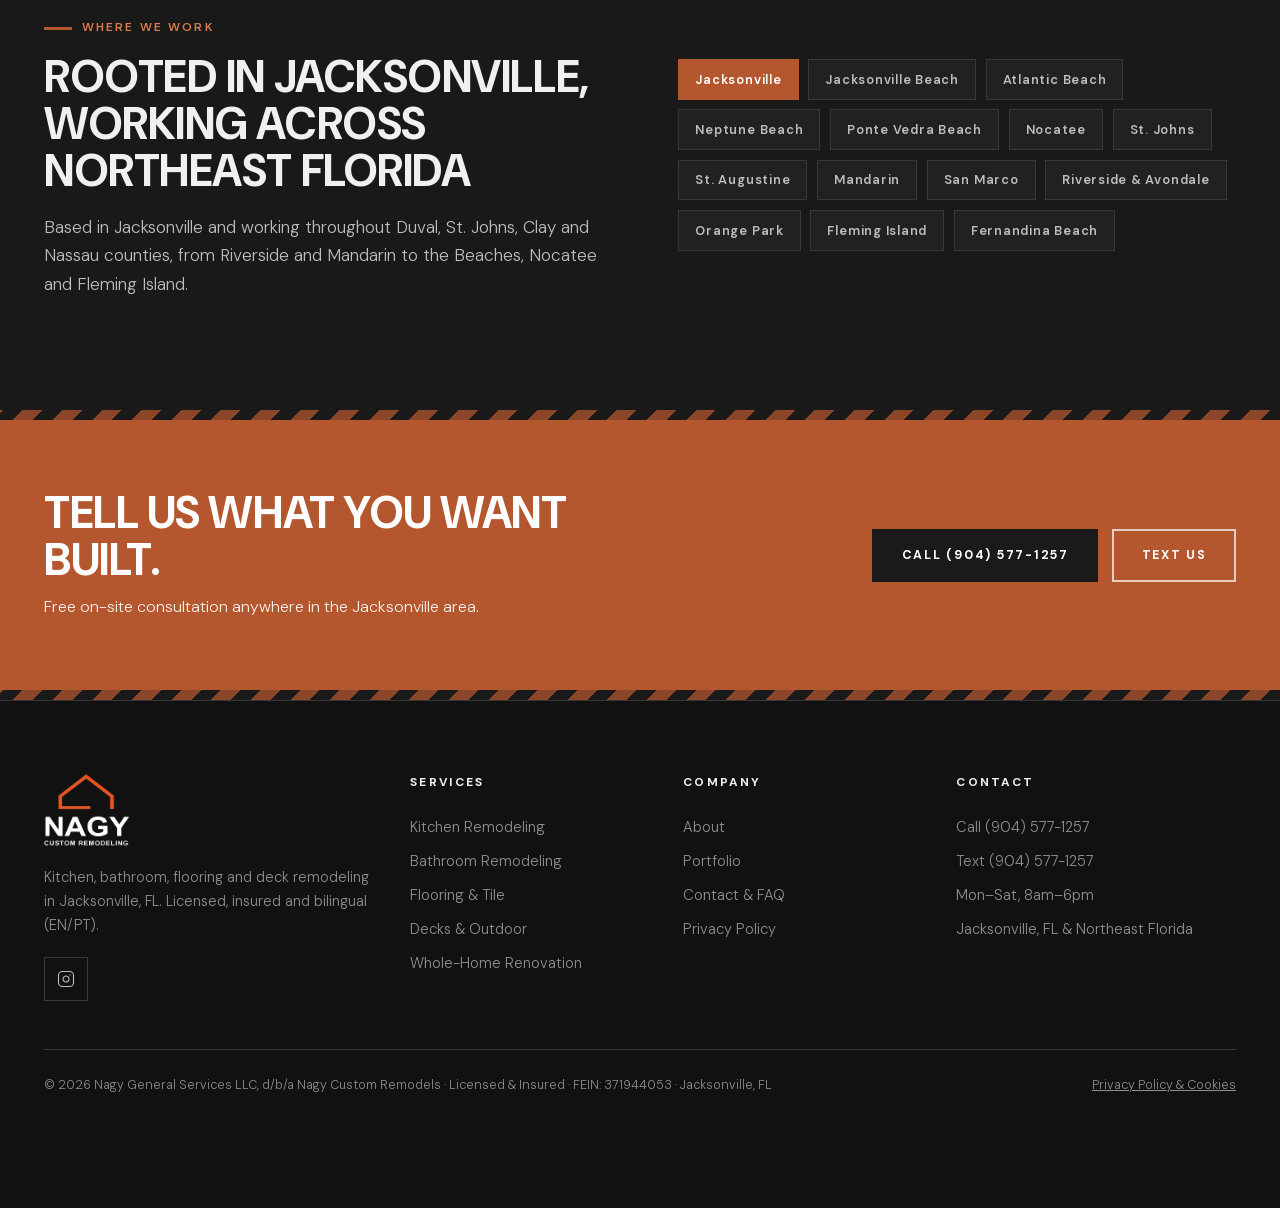
==== commit 3f6c4df0: "Revisão: balão some sem suporte a popover e não corta em janela baixa; sem tags acima do H1; bloco d" ====
--- a/about/index.html
+++ b/about/index.html
@@ -218,7 +218,7 @@
       <div class="feat reveal">
         <svg class="feat-ico" viewBox="0 0 36 36" fill="none" stroke="currentColor" stroke-width="1.8" stroke-linecap="round" stroke-linejoin="round" aria-hidden="true"><path d="M18 4 L28 8 L28 18 Q28 27 18 32 Q8 27 8 18 L8 8 Z"/><polyline points="13,18 17,22 24,14"/></svg>
         <h3 class="h3">Licensed &amp; Insured</h3>
-        <p>Fully licensed and insured in Florida. We'll send our certificate of insurance before your project starts, so you know exactly how your home is protected.</p>
+        <p>Fully licensed and insured in Florida. Our certificate of insurance is available on request before your project starts.</p>
       </div>
       <div class="feat reveal d1">
         <svg class="feat-ico" viewBox="0 0 36 36" fill="none" stroke="currentColor" stroke-width="1.8" stroke-linecap="round" stroke-linejoin="round" aria-hidden="true"><polygon points="18,4 22,14 33,14 24,21 27,32 18,25 9,32 12,21 3,14 14,14"/></svg>
--- a/assets/style.css
+++ b/assets/style.css
@@ -161,8 +161,6 @@
   display: grid; grid-template-columns: 1.05fr .95fr; gap: 3.5rem; align-items: center;
   padding-top: clamp(3rem, 7vw, 5.5rem); padding-bottom: clamp(3.5rem, 7vw, 5.5rem);
 }
-.hero-tags { display: flex; flex-wrap: wrap; gap: .4rem 1rem; margin-bottom: 1.4rem; font-size: .75rem; font-weight: 600; letter-spacing: .16em; text-transform: uppercase; color: var(--ink-3); }
-.hero-tags span + span::before { content: '/'; margin-right: 1rem; color: var(--accent); }
 .hero .h1 { margin-bottom: 1.4rem; }
 .hero .lead { margin-bottom: 2rem; }
 .btn-row { display: flex; flex-wrap: wrap; gap: .9rem; }
@@ -229,7 +227,7 @@
 .split-copy p + p { margin-top: 1rem; }
 .split-copy p { color: var(--ink-2); }
 .sec-paper .split-copy p { color: #3A3A3A; }
-.mini-stats { display: flex; gap: 2.5rem; margin-top: 2rem; padding-top: 1.6rem; border-top: 1px solid var(--line); }
+.mini-stats { display: flex; flex-wrap: wrap; gap: 2.5rem; margin-top: 2rem; padding-top: 1.6rem; border-top: 1px solid var(--line); }
 .mini-stats strong { display: block; font-size: 2rem; font-weight: 700; line-height: 1; color: var(--accent-l); }
 .mini-stats span { font-size: .75rem; font-weight: 600; letter-spacing: .14em; text-transform: uppercase; color: var(--ink-3); }
 
@@ -320,6 +318,12 @@
 .contact-list svg { flex-shrink: 0; color: var(--accent-l); }
 .contact-list a { text-decoration: none; color: var(--ink); font-weight: 600; }
 .contact-list a:hover { color: var(--accent-l); }
+.trust-list {
+  list-style: none; display: grid; gap: .9rem; margin-top: 2rem; padding: 1.4rem 1.5rem;
+  background: var(--bg3); border: 1px solid var(--line);
+}
+.trust-list li { display: flex; gap: .8rem; align-items: flex-start; font-size: .95rem; font-weight: 600; color: var(--ink); }
+.trust-list svg { flex-shrink: 0; margin-top: .1rem; color: var(--accent-l); }
 .form-card { background: var(--paper); color: var(--paper-ink); padding: clamp(1.5rem, 4vw, 2.6rem); border-top: 6px solid var(--accent); }
 .form-card .h3 { margin-bottom: .4rem; }
 .form-note { font-size: .88rem; color: #555; margin-bottom: 1.6rem; }
@@ -404,7 +408,10 @@
   padding: 1.7rem 1.5rem 1.4rem; text-align: center;
   background: var(--paper); color: var(--paper-ink); border: 0; border-top: 6px solid var(--accent);
   box-shadow: 0 20px 50px rgba(0,0,0,.5);
-}
+  max-height: calc(100dvh - 7rem); overflow-y: auto; /* janela baixa: não corta o topo */
+}
+/* sem suporte a popover (Safari < 17, Firefox < 125) o painel ficaria sempre aberto: some o balão */
+@supports not selector(:popover-open) { .text-fab, .text-panel { display: none; } }
 .text-panel-close {
   position: absolute; top: .4rem; right: .5rem; width: 36px; height: 36px;
   background: none; border: 0; color: #555; font-size: 1rem; cursor: pointer;
@@ -465,17 +472,17 @@
   body { padding-bottom: calc(65px + env(safe-area-inset-bottom)); } /* 64px + border-top da barra */
 }
 @media (max-width: 600px) {
-  .container { padding: 0 1rem; }
+  .container { padding-left: 1rem; padding-right: 1rem; } /* só lateral: não zerar o padding-top do .hero-grid */
   .topbar { font-size: .75rem; }
-  .checks { grid-template-columns: 1fr; }
+  .checks { gap: .6rem 1rem; margin-top: 1.6rem; }
+  .checks li { font-size: .85rem; }
+  .hero-grid { gap: 2.5rem; padding-top: 2.2rem; }
   .stats-grid { grid-template-columns: 1fr 1fr; }
   .stat:nth-child(2) { border-right: none; }
   .stat:nth-child(-n+2) { border-bottom: 1px solid var(--line); }
   .svc-grid, .rev-grid, .feat-grid, .steps, .form-row { grid-template-columns: 1fr; }
   .gal-grid { grid-template-columns: 1fr 1fr; }
   .gal-item.wide { grid-column: span 2; }
-  .hero-tags { gap: .3rem .7rem; letter-spacing: .12em; }
-  .hero-tags span + span::before { margin-right: .7rem; }
   .hero-media { padding: 0 0 2rem 2rem; }
   .hero-seal { right: -.5rem; padding: .8rem .9rem; }
   .hero-seal strong { font-size: 1.6rem; }
